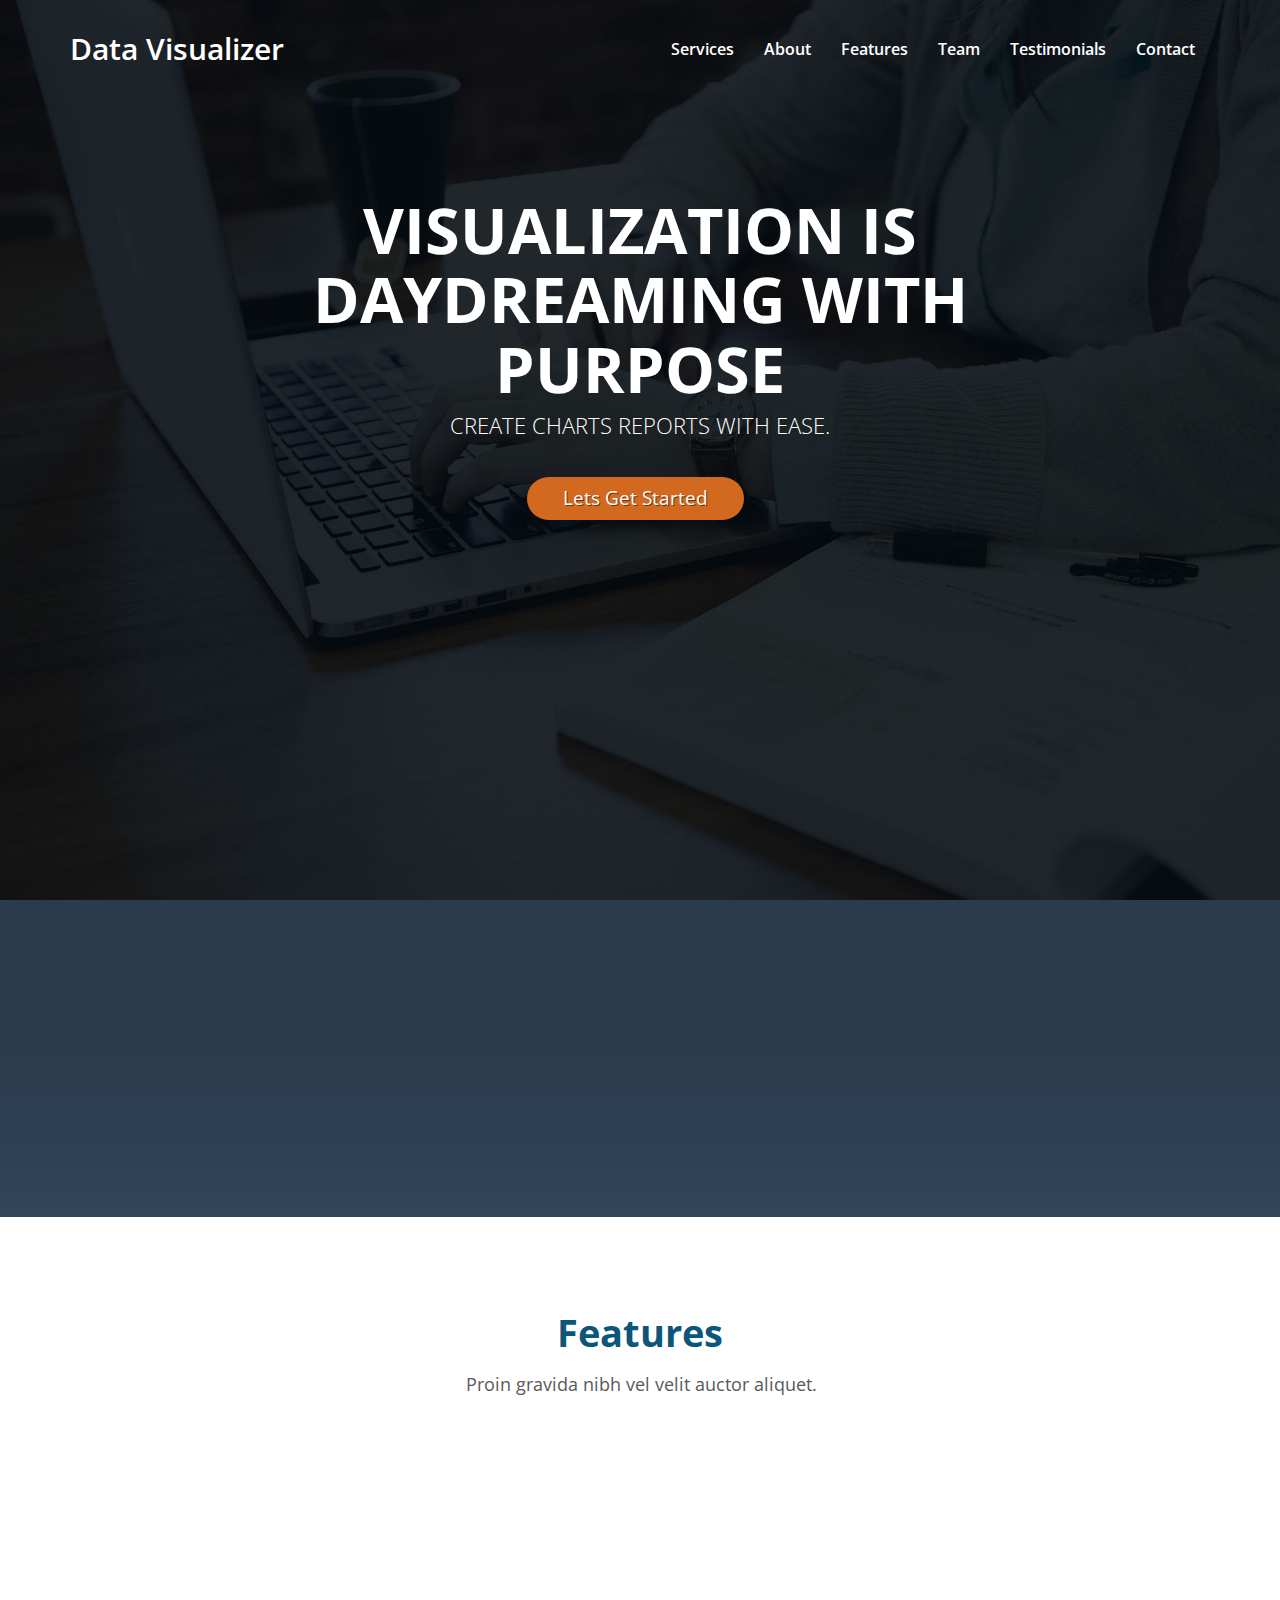
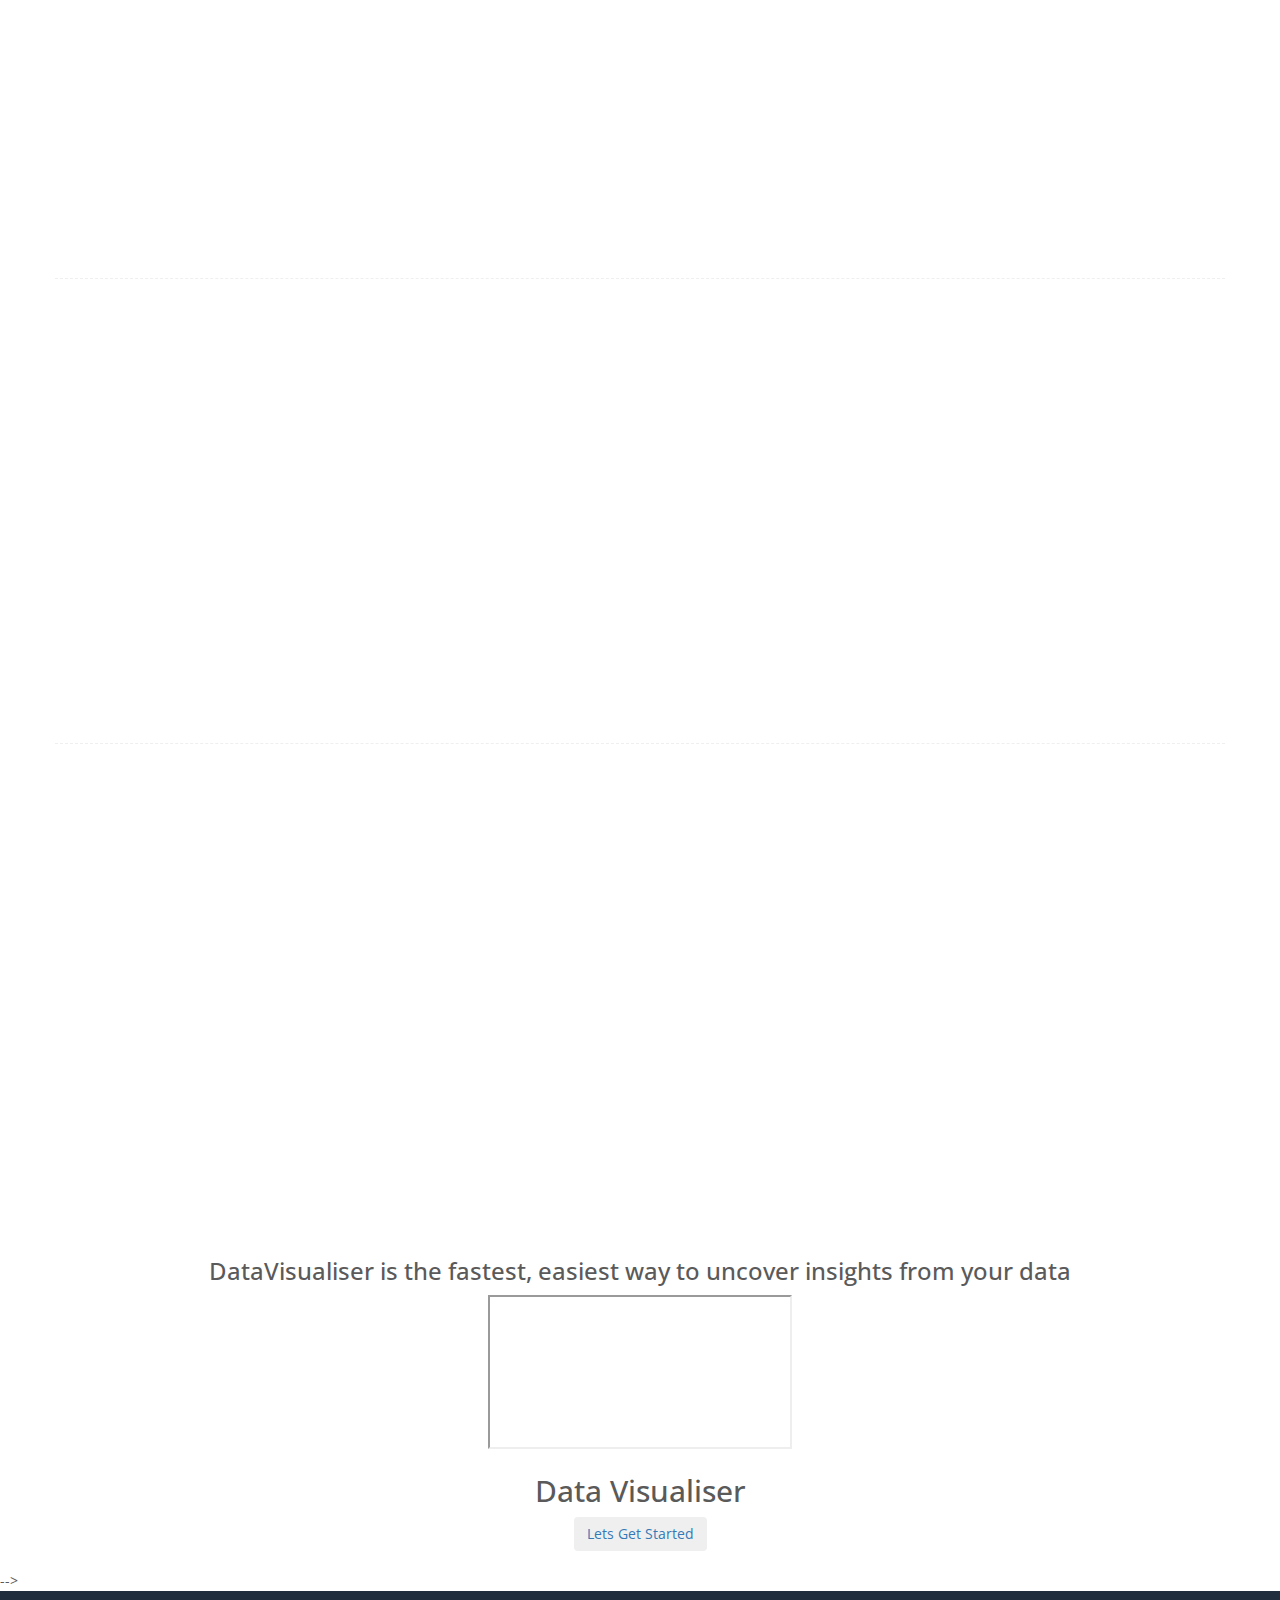
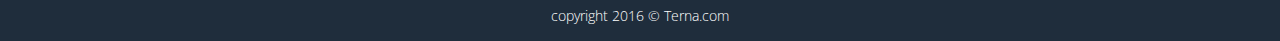
==== index.html @ fbfdd8ae "Initial commit" ====
<!DOCTYPE html>
<html lang="en">
  <head>
    <meta charset="utf-8">
    <meta http-equiv="X-UA-Compatible" content="IE=edge">
    <meta name="viewport" content="width=device-width, initial-scale=1">
    <meta name="description" content="">
    <meta name="author" content="">
    
    <title>Template 01 for Bootstrap</title>

    <!--Bootstrap core CSS-->
    <link href="css/bootstrap.min.css" rel="stylesheet">
    
    
    <!--Custom Fonts-->
    <link href='http://fonts.googleapis.com/css?family=Open+Sans:300italic,400italic,600italic,700italic,800italic,400,300,600,700,800' rel='stylesheet' type='text/css'>
    <link href='http://fonts.googleapis.com/css?family=Merriweather:400,300,300italic,400italic,700,700italic,900,900italic' rel='stylesheet' type='text/css'>
   

    <!-- HTML5 shim and Respond.js for IE8 support of HTML5 elements and media queries -->
    <!--[if lt IE 9]>
      <script src="https://oss.maxcdn.com/html5shiv/3.7.2/html5shiv.min.js"></script>
      <script src="https://oss.maxcdn.com/respond/1.4.2/respond.min.js"></script>
    <![endif]-->

    <!-- Custom styles for this template -->
    <link href="css/custom.css" rel="stylesheet">
    <link rel="stylesheet" href="css/contact-input-style.css">
    <link rel="stylesheet" href="css/hover-effect.css">
    <link rel="stylesheet" type="text/css" href="css/font-awesome.min.css" />
  </head>
<!-- NAVBAR
================================================== -->
  <body>
   


<nav class="navbar navbar-default top-bar affix" data-spy="affix" data-offset-top="250" >
    <div class="container" >
        <!- Brand and toggle get grouped for better mobile display ->
        <div class="navbar-header page-scroll">
            <button data-target="#bs-example-navbar-collapse-1" data-toggle="collapse" class="navbar-toggle" type="button">
                <span class="sr-only">Toggle navigation</span>
                <span class="icon-bar"></span>
                <span class="icon-bar"></span>
                <span class="icon-bar"></span>
            </button>
            <a href="#home" class="navbar-brand">Data Visualizer</a>
        </div>
        <!- Collect the nav links, forms, and other content for toggling ->
        <div id="bs-example-navbar-collapse-1" class="collapse navbar-collapse">
            <ul class="nav navbar-nav navbar-right">
                <li ><a href="#services">Services</a></li>
                <li><a href="#about">About</a></li>
                <li><a href="#features">Features</a></li>
                <li><a href="#team">Team</a></li>
                <li><a href="#testimonials">Testimonials</a></li>
                <li><a href="#contact">Contact</a></li>
                
            </ul>
        </div>
        <!- /.navbar-collapse ->
    </div>
    <!- /.container-fluid ->
</nav>

<section class="banner-sec" id="home">
<div class="container">
<div class="jumbotron">
<h1>Visualization is daydreaming with purpose</h1>
<h2>Create charts reports with ease.</h2>

<div class="input-group ">
       <a href="upload.html"> <button type="button" class="btn btn-search " >Lets Get Started</button></a>
                </div>
</div>
</div>
</section>

<!-- <section class="four-col-services" id="services">
  <div class="container">
    <div class="row">
      <h2 class="text-center">Our Services</h2>
      <h4 class="text-center">This is Photoshop's version  of Lorem Ipsum. Proin gravida nibh vel velit auctor aliquet. Aenean sollicitudin, lorem quis bibendum auctor, nisi elit consequat ipsum, nec sagittis sem nibh id elit. </h4>
      
      
      <div class="col-lg-4 col-md-4 col-sm-6 text-center service-block up-effect"><i class="fa fa-bar-chart" aria-hidden="true"></i><h3>Heading</h3><p>Donec sed odio dui. Etiam porta sem malesuada magna mollis euismod.</p></div>
      
      <div class="col-lg-4 col-md-4 col-sm-6 text-center service-block down-effect"><i class="fa fa-bookmark-o" aria-hidden="true"></i><h3>Heading</h3><p>Donec sed odio dui. Etiam porta sem malesuada magna mollis euismod.</p></div>
      
      <div class="col-lg-4 col-md-4 col-sm-6 text-center service-block up-effect"><i class="fa fa-bug" aria-hidden="true"></i><h3>Heading</h3><p>Donec sed odio dui. Etiam porta sem malesuada magna mollis euismod.</p></div><br>

      <div class="col-lg-4 col-md-4 col-sm-6 text-center service-block down-effect"><i class="fa fa-calendar-o" aria-hidden="true"></i><h3>Heading</h3><p>Donec sed odio dui. Etiam porta sem malesuada magna mollis euismod.</p></div>
      
      <div class="col-lg-4 col-md-4 col-sm-6 text-center service-block up-effect"><i class="fa fa-code" aria-hidden="true"></i><h3>Heading</h3><p>Donec sed odio dui. Etiam porta sem malesuada magna mollis euismod.</p></div>
      
      <div class="col-lg-4 col-md-4 col-sm-6 text-center service-block down-effect"><i class="fa fa-floppy-o" aria-hidden="true"></i><h3>Heading</h3><p>Donec sed odio dui. Etiam porta sem malesuada magna mollis euismod.</p></div>
      
      
      
    </div>
  </div>
</section> -->



<section class="about-sec" id="about">
<div class="container">
<div class="row">
<div class=" col-sm-12 main-text text-center"><h2>Motive</h2><p class="lead">
   <h3>Seconds of focused pleasurable visualisation is stronger than 2000 hours of working of worjing to obtain goal</h3>
 <!-- </div>
<div class="col-md-5 col-sm-12 points">
<div class="row">
<div class="col-sm-6 col-xs-6 point-content text-center"><img src="img/icon-about-01.png"><p>less text here used to show less text. it works.</p></div>
<div class="col-sm-6 col-xs-6 point-content text-center"><img src="img/icon-about-02.png"><p>less text here used to show less text. it works.</p></div>
<div class="col-sm-6  col-xs-6 point-content text-center"><img src="img/icon-about-03.png"><p>less text here used to show less text. it works.</p></div>
<div class="col-sm-6 col-xs-6 point-content text-center"><img src="img/icon-about-04.png"><p>less text here used to show less text. it works.</p></div>
</div>
</div> -->

</div>
</div>
</section>

<section class="feature-section" id="features">
<div class="container">
<h2 class="text-center">Features</h2>
<p class="text-center sub-text">Proin gravida nibh vel velit auctor aliquet.</p>
<div class="row">
<div class="col-md-6 img-sec left-effect"><img class="img-responsive" src="img/info-bg-01.jpg"></div>
<div class="col-md-6 right-effect"><div class="content-box"><h3>Basement Wireframe kit</h3><p>This is Photoshop's version  of Lorem Ipsum. Proin gravida nibh vel velit auctor aliquet. Aenean sollicitudin, lorem quis bibendum auctor, nisi elit consequat ipsum</p>
<a href="#">Know More<i class="fa fa-angle-right"></i></a></div></div>
</div>

<div class="row">
<div class="col-md-6 col-md-push-6 img-sec left-effect"><img class="img-responsive" src="img/info-bg-03.jpg"></div>
<div class="col-md-6 col-md-pull-6 right-effect"><div class="content-box"><h3>Basement Wireframe kit</h3><p>This is Photoshop's version  of Lorem Ipsum. Proin gravida nibh vel velit auctor aliquet. Aenean sollicitudin, lorem quis bibendum auctor, nisi elit consequat ipsum</p>
<a href="#">Know More<i class="fa fa-angle-right"></i></a></div></div>
</div>

<div class="row">
<div class="col-md-6 img-sec left-effect"><img class="img-responsive" src="img/info-bg-02.jpg"></div>
<div class="col-md-6 right-effect"><div class="content-box"><h3>Basement Wireframe kit</h3><p>This is Photoshop's version  of Lorem Ipsum. Proin gravida nibh vel velit auctor aliquet. Aenean sollicitudin, lorem quis bibendum auctor, nisi elit consequat ipsum</p>
<a href="#">Know More<i class="fa fa-angle-right"></i></a></div></div>
</div>
</div>
</section>
<!-- 
<section class="team-sec" id="team">
  <div class="container">
    <div class="row">
      <h2 class="text-center">Our Team<br><small>Aenean sollicitudin, lorem quis bibendum auctor, nisi elit consequat</small></h2>

      <div class="col-lg-3 col-md-6 col-sm-6 text-center member-block"> <img class="up-effect" src="img/team-member-01.jpg">
        <h3 class="up-effect">Harry Potter</h3>
        <div class="contact-con down-effect"><i class="fa fa-phone fa-2x"></i><i class="fa fa-envelope-o fa-2x"></i><i class="fa fa-heart-o fa-2x"></i></div>
      </div>
      <div class="col-lg-3 col-md-6 col-sm-6 text-center member-block"> <img class="up-effect" src="img/team-member-02.jpg">
        <h3 class="up-effect">Ron Weasly</h3>
        <div class="contact-con down-effect"><i class="fa fa-phone fa-2x"></i><i class="fa fa-envelope-o fa-2x"></i><i class="fa fa-heart-o fa-2x"></i></div>
              </div>
      <div class="col-lg-3 col-md-6 col-sm-6 text-center member-block"> <img class="up-effect" src="img/team-member-03.jpg">
        <h3 class="up-effect">Harmion Granger</h3>
                <div class="contact-con down-effect"><i class="fa fa-phone fa-2x"></i><i class="fa fa-envelope-o fa-2x"></i><i class="fa fa-heart-o fa-2x"></i></div>
                
      </div>
      <div class="col-lg-3 col-md-6 col-sm-6 text-center member-block"> <img class="up-effect" src="img/team-member-04.jpg">
        <h3 class="up-effect">Longbottom</h3>
                <div class="contact-con down-effect"><i class="fa fa-phone fa-2x"></i><i class="fa fa-envelope-o fa-2x"></i><i class="fa fa-heart-o fa-2x"></i></div>
      </div>
    </div>
  </div>
</section>

<section class="testimonial-sec" id="testimonials">
<div class="container">
<div class="row">
<div class="col-md-12 text-center"><h2>Client Testimonials</h2></div>
<div class="col-md-10 col-md-offset-1">
<div id="carousel-example-generic" class="carousel slide" data-ride="carousel">
  Indicators
  <ol class="carousel-indicators">
    <li data-target="#carousel-example-generic" data-slide-to="0" class="active"></li>
    <li data-target="#carousel-example-generic" data-slide-to="1"></li>
    <li data-target="#carousel-example-generic" data-slide-to="2"></li>
  </ol>

  <!-- Wrapper for slides -->
  <!-- <div class="carousel-inner" role="listbox">
    <div class="item active">
      
      <div class="profile-circle text-center"><img src="img/client-01.jpg"></div>
              <blockquote>
                <p><em>"Lorem ipsum dolor sit amet, consectetur adipisicing elit. Quidem, veritatis nulla eum laudantium totam tempore optio doloremque laboriosam quas, quos eaque molestias odio aut eius animi. Impedit temporibus nisi accusamus."</em></p>
                <footer>Someone famous in Source Title</footer>
              </blockquote>
    
    </div>
    <div class="item">
      <div class="profile-circle text-center"><img src="img/client-02.jpg"></div>
              <blockquote>
                <p><em>"Lorem ipsum dolor sit amet, consectetur adipisicing elit. Quidem, veritatis nulla eum laudantium totam tempore optio doloremque laboriosam quas, quos eaque molestias odio aut eius animi. Impedit temporibus nisi accusamus."</em></p>
                <footer>Someone famous in Source Title</footer>
              </blockquote>
      
    </div>
    <div class="item">
      <div class="profile-circle text-center"><img src="img/client-03.jpg"></div>
              <blockquote>
                <p><em>"Lorem ipsum dolor sit amet, consectetur adipisicing elit. Quidem, veritatis nulla eum laudantium totam tempore optio doloremque laboriosam quas, quos eaque molestias odio aut eius animi. Impedit temporibus nisi accusamus."</em></p>
                <footer>Someone famous in Source Title</footer>
              </blockquote>
      
    </div>
  </div> -->

<!-- </div>
</div>
</div>

</div>

</section> -->
<!-- 
<div class="f-small-block">
<div class="container">
<div class="row small-inner text-center">
<h3>Subscribe our newsletter</h3>
<p>Proin gravida nibh vel velit auctor aliquet. Aenean sollicitudin, lorem quis bibendum auctor, nisi elit consequat ipsumThis is Photoshop's versionof Lorem Ipsum. Proin gravida nibh vel velit auctor aliquet. Aenean sollicitudin, lorem quis bibendum auctor, nisi elit consequat ipsum</p>
<a href="#" class="btn btn-danger btn-capsul">Subscribe Now</a>
</div>
</div>
</div> -->

<div class="container-fluid ">
	
	
    <h3 class="ytube text-center" >DataVisualiser is the fastest, easiest way to uncover insights from your data
    </h3>
  
  </div>	
  
  <div class="embed-container text-center embed-responsive-16by9">
       <iframe class="embed-responsive-item" src="http://www.youtube.com/embed/jLHGnvnw-gI" > </iframe>
   </div>
  <!--- Connect -->
  <div class="container-fluid ">
    <div class="reminder text-center padding">
        <h2> Data Visualiser</h2>
    <a href="upload.html"> <button type="button" class="btn btn-search " >Lets Get Started</button></a>
             
    </div>
  </div>
  <br>
  
<!-- <section class="content contact-sec" id="contact">
				<div class="container">
                <div class="row">
                <div class="col-lg-12 text-center"><h2>Contact Us</h2></div>
				<div class="col-lg-4 col-md-4 col-sm-12">
                <span class="input input-hoshi">
					<input class="input_field input_field-hoshi" type="text" id="input-4" />
					<label class="input_label input_label-hoshi input_label-hoshi-color-1" for="input-4">
						<span class="input_label-content input_label-content-hoshi">Name</span>
					</label>
				</span>
                </div>
				<div class="col-lg-4 col-md-4 col-sm-12">
                <span class="input input-hoshi">
					<input class="input_field input_field-hoshi" type="text" id="input-4" />
					<label class="input_label input_label-hoshi input_label-hoshi-color-1" for="input-4">
						<span class="input_label-content input_label-content-hoshi">Phone</span>
					</label>
				</span>
                </div>
				<div class="col-lg-4 col-md-4 col-sm-12">
                <span class="input input-hoshi">
					<input class="input_field input_field-hoshi" type="text" id="input-4" />
					<label class="input_label input_label-hoshi input_label-hoshi-color-1" for="input-4">
						<span class="input_label-content input_label-content-hoshi">Email</span>
					</label>
				</span>
                </div>
                
                <div class="col-lg-12 col-md-12 col-sm-12 text-center">
                <span class="t-area input-hoshi">
                <textarea class="input_field input_field-hoshi" rows="1"></textarea>
						<label class="input_label input_label-hoshi input_label-hoshi-color-1" for="input-4">
						<span class="input_label-content input_label-content-hoshi">Email</span>
					</label>
				</span>
                <a href="#" class="btn btn-submit btn-capsul">Submit</a>
                </div>
                
                </div>
                </div>
				
			</section> --> -->
<footer>
<div class="container">
<div class="row">
<p class="text-center">copyright 2016 &copy; Terna.com</p>
</div>
</div>
</footer>
    


    <!-- Bootstrap core JavaScript
    ================================================== -->
    <!-- Placed at the end of the document so the pages load faster -->
    <script src="js/jquery.min.js"></script>
    <script src="js/bootstrap.min.js"></script>
    <!-- IE10 viewport hack for Surface/desktop Windows 8 bug -->
    <script src="js/ie10-viewport-bug-workaround.js"></script>
    <script src="js/oppear_1.1.2.min.js"></script>
    <script> 
	
	$(window).scroll(function () {
		var sticky = $('.navbar-brand'),
		    scroll = $(window).scrollTop();
			
			if (scroll >= 250) sticky.addClass('dark');
			else sticky.removeClass('dark');
			
	});
	
	$('.service-box').Oppear({
		delay : 500,
		});
	$('.main-text').Oppear({
		direction:'right',
	});
	$('.points').Oppear({
		direction:'left',
	});
	$('.up-effect').Oppear({
		direction:'up',
	});
	$('.down-effect').Oppear({
		direction:'down',
	});
	$('.left-effect').Oppear({
		direction:'right',
	});
	$('.right-effect').Oppear({
		direction:'left',
	});
	
	
		
    </script>
    <script>
	$('a[href^="#"]').on('click', function(event) {

    var target = $( $(this).attr('href') );

    if( target.length ) {
        event.preventDefault();
        $('html, body').animate({
            scrollTop: target.offset().top
        }, 1000);
    }

});

    </script>
  </body>
</html>
---- css/custom.css ----
@import url(https://fonts.googleapis.com/css?family=Open+Sans:400,300,600,700);
/* GLOBAL STYLES
-------------------------------------------------- */
/* Padding below the footer and lighter body text */

body,html{width:100%; height:100%}

body {
  color: #5a5a5a;
  font-family: 'Open Sans','Helvetica Neue',Arial,sans-serif;
}
a, a:hover, .btn{outline:none!important;}

.row.no-gutter{
	margin-right:0;
	margin-left:0;
	}
.row.no-gutter > [class^="col-"],
.row.no-gutter > [class*=" col-"] {
	
	padding-right:0px;
	padding-left:0px;
}

.no-padding{
	padding-left:0; padding-right:0;
}
section{padding:75px 0 100px;}
.btn-capsul{border-radius:25px; padding-left:25px; padding-right:25px;}
.btn-submit {background: #5cb85c none repeat scroll 0 0; color: #fff; font-size: 20px; margin-top: 20px; padding: 7px 40px;}
.btn-submit:hover {background:#3b8f3b; color:#fff}

 
/*-------------- Top Header --------------*/  
.navbar-default {
    background-color: transparent;
    border: medium none;
    border-radius: 0;
    margin-bottom: 0;
    padding: 24px 0;
    position:absolute;
	top:0;
    width: 100%;
}
.affix {
    animation: 1s ease 0s normal both 1 running slideInDown;
    background-color: rgba(255, 255, 255, 0.98);
    box-shadow: 0 0 8px 0 rgba(88, 88, 88, 0.19);
    padding: 0.75em 0;
    position: fixed;
    z-index: 1000;
}

.navbar-default .navbar-nav li a {color:#fff;font-size:16px; font-weight:600}
.navbar-default.affix .navbar-nav li a {color:#0B5679;}
.navbar-default .navbar-nav > .active > a, .navbar-default .navbar-nav > .active > a:focus, .navbar-default .navbar-nav > .active > a:hover, .navbar-default .navbar-nav li a:hover, .navbar-default .navbar-nav li a:focus{background:none; color:#FF0000;}

.navbar-default a.navbar-brand{color:#fff; font-size:30px; font-weight:600}
.navbar-default a.navbar-brand:hover{color:#FF0000;}
.navbar-default a.navbar-brand.dark{color:#0B5679;}
.color-bg-nav{background:#1f2d3c; margin-top:0; padding:5px 0}

/*-------------- Top Banner --------------*/  
.banner-sec{height:100%; background:url(../img/banner-bg.jpg) no-repeat; background-size:cover;}
.banner-sec .jumbotron{background:none;text-align:center; color:#fff; padding:100px;}
.banner-sec .jumbotron p{font-size:19px;}
.banner-sec h1{font-weight:700; text-transform:uppercase; margin-bottom:0}
.banner-sec h2{font-weight:300; text-transform:uppercase; margin-bottom:40px; margin-top:10px; font-size:22px; }
.banner-sec .input-group {margin-top: 20px; padding: 0 38%;}
.banner-sec .btn-search {background:chocolate;text-align: center; border-radius: 25px; color: #fff; font-size: 19px; height: 43px; padding: 0 35px; text-shadow: 1px 1px rgba(0, 0, 0, 0.5); }


.four-col-services{float:left; width:100%; background:#fff;}
.four-col-services h2{font-size:38px; font-weight:bold; margin:0 0 20px; color:#0f3648}
.four-col-services h4{ margin:0 0 40px; font-size:16px; line-height:25px; padding:0 20px; color:#919191}
.four-col-services h3{color: #0b5679; font-size: 19px; font-weight: 600; margin-top: 15px;text-transform: uppercase;}
.four-col-services p{font-size:16px; margin:15px 0; line-height:25px; }
.four-col-services i{ border: 1px solid #0b5679; border-radius: 50%; color: #0b5679; font-size: 26px; margin-right: 10px; width:66px; height:66px; text-align:center; line-height:66px;}
.four-col-services .service-block{margin-bottom:30px;}

.about-sec{background:url(../img/about-bg.jpg) #507194 repeat-x; float:left; width:100%; color:#fff; }
.about-sec h2{font-size:54px; font-weight:bold; margin:0}
.about-sec h5{font-size:17px; font-weight:bold; margin:0}
.about-sec .main-text p {color: #e1e1e1; font-size: 16px; font-weight: 400; line-height: 26px; margin: 15px 0;}
.about-sec .points {padding:0 40px; margin-top:40px;}
.about-sec .points p{font-size:15px; margin:20px 0 0px; line-height:20px; color: #e1e1e1;}
.about-sec .point-content {margin:10px 0 40px;}

.feature-section{float:left; width:100%; background:#fff;}
.feature-section h2{font-size:38px; font-weight:bold; color:#0b5679;}
.feature-section h3 {font-size: 33px; font-weight: 500; margin: 70px 0 20px;}
.feature-section p.sub-text{font-size:18px; margin-left:3px;}
.feature-section p{font-size:18px; margin:15px 0; line-height:30px; margin-left:3px;}
.feature-section i{margin-left:5px;}
.feature-section a{margin-top:20px; color:#0b5679; font-size:16px; margin-left:4px;}
.feature-section .content-box{padding:0px 20px; }
.feature-section .container > .row{padding:50px 0; border-bottom:1px dashed #efefef}
.feature-section .container > .row:last-child{padding:50px 0 0; border-bottom:none}
.feature-section .img-sec{padding:0 20px}

.team-sec{float:left; width:100%; background:#efefef; }
.team-sec h2{font-size:38px; font-weight:bold; color:#0f3648; margin-bottom:50px; padding-top:0}
.team-sec h2 small{font-size: 18px;    line-height: 0px;    margin-left: 3px;}
.team-sec h3 {font-size: 19px; margin-bottom:20px; text-transform:uppercase; color:#394F67; font-weight:600}
.team-sec p{font-size:16px; margin:15px 0; line-height:30px;}
.team-sec .contact-con i {border: 1px solid #394F67; border-radius: 50%; font-size: 21px; margin: 0 5px; color:#394F67; cursor:pointer;  -webkit-transition: all .50s;  -moz-transition: all .50s; transition: all .50s; width:47px; height:47px; text-align:center; line-height:47px}
.team-sec .contact-con i:hover{border: 1px solid #394F67; color:#fff; background:#394F67}
.team-sec img{height:290px;}
.team-sec .member-block{padding-bottom:30px;}


.testimonial-sec{background:url(../img/about-bg.jpg) repeat-x; float:left; width:100%; color:#fff;}
.testimonial-sec h2{font-size:54px; font-weight:bold; margin:0 0 60px;}
.testimonial-sec .carousel {padding-bottom: 60px;}
.testimonial-sec .carousel .carousel-inner .item {opacity: 0; transition-property: opacity;}
.testimonial-sec .carousel .carousel-inner .active {opacity: 1; transition-property: opacity;}
.testimonial-sec .carousel .carousel-indicators {bottom: 10px;}
.testimonial-sec .carousel .carousel-indicators > li {border:1px solid #fff!important; border: medium none;}
.testimonial-sec .carousel .carousel-indicators .active{background-color: #fff;}
.testimonial-sec .carousel p {font-size: 19px; font-weight: 400; color: #e1e1e1;}
.testimonial-sec blockquote {border: medium none; text-align: center; margin-top:20px;}
.testimonial-sec .profile-circle img {border-radius: 50%; height: 150px; margin: 0 auto; width: 150px;}
.testimonial-sec blockquote footer{color:#fff; background:none;}


.f-small-block{width:100%; float:left; background:#1F2D3C; padding:30px 0}
.f-small-block .small-inner{padding:0 50px;}
.f-small-block h3{color:#fff; font-weight:600; text-transform:uppercase; font-size:24px; margin-bottom:15px; margin-top:0;}
.f-small-block p{color:#e1e1e1; font-size:15px; font-weight:300; margin-bottom:15px;}


.contact-sec{float:left; width:100%; }
.contact-sec h2{font-size:55px; font-weight:bold; margin:0 0 60px; color:#0f3648}


footer{float:left; width:100%; background:#1F2D3C; color:#fff; height:50px; line-height:50px;}
footer p{font-size:14px; font-weight:300; margin-bottom:0;}
/* RESPONSIVE CSS
-------------------------------------------------- */

@media (min-width: 768px) {
  /* Navbar positioning foo */
  .navbar-wrapper {
    margin-top: 20px;
  }
  .navbar-wrapper .container {
    padding-right: 15px;
    padding-left: 15px;
  }
  .navbar-wrapper .navbar {
    padding-right: 0;
    padding-left: 0;
  }

  /* The navbar becomes detached from the top, so we round the corners */
  .navbar-wrapper .navbar {
    border-radius: 4px;
  }

  /* Bump up size of carousel content */
  .carousel-caption p {
    margin-bottom: 20px;
    font-size: 21px;
    line-height: 1.4;
  }

  .featurette-heading {
    font-size: 50px;
  }
}

@media (min-width: 992px) {
  .featurette-heading {
    margin-top: 120px;
  }
}

@media (max-width: 768px){

h2 {}	
.banner-sec {height: 50vh;}
.banner-sec h1 {font-size: 30px;}
.banner-sec h2 {line-height: 36px; font-size:19px;}
.about-sec h2 { margin-bottom: 20px; text-align: center; font-size:38px}
.testimonial-sec h2, .contact-sec h2{font-size:38px; margin:0 0 30px}
}
@media (max-width: 460px){
	.banner-sec .jumbotron{padding:30px 0;}
	.banner-sec {height: 50vh;}
	.banner-sec .input-group{display:none;}
	p, .feature-section h3{text-align:center;}
	.feature-section a{float:left; width:100%; text-align:center; margin-top:0;}
	.f-small-block .small-inner{padding:0 20px}
	
}
---- css/contact-input-style.css ----
*, *:after, *:before { -webkit-box-sizing: border-box; box-sizing: border-box; }
.clearfix:before, .clearfix:after { content: ''; display: table; }
.clearfix:after { clear: both; }

.content {
	font-size: 150%;
	
}

.content p {
	margin: 1em 0;
	padding: 5em 0 0 0;
	font-size: 0.65em;
}

.input {
	position: relative;
	z-index: 1;
	display: inline-block;
	margin: 1em;
	width: 100%;
	width: calc(100% - 2em);
	vertical-align: top;
}
.t-area {
	position: relative;
	z-index: 1;
	display: inline-block;
	width: 96%;
	width: calc(100% - 2em);
	vertical-align: top;
	margin:0 1em;
}

.t-area textarea {
    padding: 18px 3px 0;
}

.input_field {
	position: relative;
	display: block;
	float: right;
	padding: 0.8em;
	width: 60%;
	border: none;
	border-radius: 0;
	background: #f0f0f0;
	color: #aaa;
	font-weight: bold;
	font-family: "Helvetica Neue", Helvetica, Arial, sans-serif;
	-webkit-appearance: none; /* for box shadows to show on iOS */
}

.input_field:focus {
	outline: none;
}

.input_label {
	display: inline-block;
	float: right;
	padding: 0 1em;
	width: 40%;
	color: #6a7989;
	font-weight: bold;
	font-size: 70.25%;
	-webkit-font-smoothing: antialiased;
    -moz-osx-font-smoothing: grayscale;
	-webkit-touch-callout: none;
	-webkit-user-select: none;
	-khtml-user-select: none;
	-moz-user-select: none;
	-ms-user-select: none;
	user-select: none;
}

.input_label-content {
    display: block;
    font-size: 14px;
    font-weight: 400;
    padding: 17px 0;
    position: relative;
    width: 100%;
}

.graphic {
	position: absolute;
	top: 0;
	left: 0;
	fill: none;
}

.icon {
	color: #ddd;
	font-size: 150%;
}

/* Individual styles */

/* Haruki */

.input-haruki {
	margin: 4em 1em 1em;
}

.input_field-haruki {
	padding: 0.4em 0.25em;
	width: 100%;
	background: transparent;
	color: #AFB5BB;
	font-size: 1.55em;
}

.input_label-haruki {
	position: absolute;
	width: 100%;
	text-align: left;
	pointer-events: none;
}

.input_label-content-haruki {
	-webkit-transition: -webkit-transform 0.3s;
	transition: transform 0.3s;
}

.input_label-haruki::before,
.input_label-haruki::after {
	content: '';
	position: absolute;
	left: 0;
	z-index: -1;
	width: 100%;
	height: 4px;
	background: #6a7989;
	-webkit-transition: -webkit-transform 0.3s;
	transition: transform 0.3s;
}

.input_label-haruki::before {
	top: 0;
}

.input_label-haruki::after {
	bottom: 0;
}

.input_field-haruki:focus + .input_label-haruki .input_label-content-haruki,
.input-filled .input_label-content-haruki {
	-webkit-transform: translate3d(0, -90%, 0);
	transform: translate3d(0, -90%, 0);
}

.input_field-haruki:focus + .input_label-haruki::before,
.input-filled .input_label-haruki::before {
	-webkit-transform: translate3d(0, -0.5em, 0);
	transform: translate3d(0, -0.5em, 0);
}

.input_field-haruki:focus + .input_label-haruki::after,
.input-filled .input_label-haruki::after {
	-webkit-transform: translate3d(0, 0.5em, 0);
	transform: translate3d(0, 0.5em, 0);
}

/* Hoshi */
.input-hoshi {
	overflow: hidden;
}

.input_field-hoshi {
	margin-top: 1em;
	padding: 0.85em 0.15em;
	width: 100%;
	background: transparent;
	color: #595F6E;
}

.input_label-hoshi {
	position: absolute;
	bottom: 0;
	left: 0;
	padding: 0 0.25em;
	width: 100%;
	height: calc(100% - 1em);
	text-align: left;
	pointer-events: none;
}

.input_label-content-hoshi {
	position: absolute;
}

.input_label-hoshi::before,
.input_label-hoshi::after {
	content: '';
	position: absolute;
	top: 0;
	left: 0;
	width: 100%;
	height: calc(100% - 10px);
	border-bottom: 1px solid #B9C1CA;
}

.input_label-hoshi::after {
	margin-top: 2px;
	border-bottom: 4px solid red;
	-webkit-transform: translate3d(-100%, 0, 0);
	transform: translate3d(-100%, 0, 0);
	-webkit-transition: -webkit-transform 0.3s;
	transition: transform 0.3s;
}

.input_label-hoshi-color-1::after {
	border-color: hsl(200, 100%, 50%);
}

.input_label-hoshi-color-2::after {
	border-color: hsl(160, 100%, 50%);
}

.input_label-hoshi-color-3::after {
	border-color: hsl(20, 100%, 50%);
}

.input_field-hoshi:focus + .input_label-hoshi::after,
.input-filled .input_label-hoshi::after {
	-webkit-transform: translate3d(0, 0, 0);
	transform: translate3d(0, 0, 0);
}

.input_field-hoshi:focus + .input_label-hoshi .input_label-content-hoshi,
.input-filled .input_label-content-hoshi {
	-webkit-animation: anim-1 0.3s forwards;
	animation: anim-1 0.3s forwards;
}

@-webkit-keyframes anim-1 {
	50% {
		opacity: 0;
		-webkit-transform: translate3d(1em, 0, 0);
		transform: translate3d(1em, 0, 0);
	}
	51% {
		opacity: 0;
		-webkit-transform: translate3d(-1em, -40%, 0);
		transform: translate3d(-1em, -40%, 0);
	}
	100% {
		opacity: 1;
		-webkit-transform: translate3d(0, -40%, 0);
		transform: translate3d(0, -40%, 0);
	}
}

@keyframes anim-1 {
	50% {
		opacity: 0;
		-webkit-transform: translate3d(1em, 0, 0);
		transform: translate3d(1em, 0, 0);
	}
	51% {
		opacity: 0;
		-webkit-transform: translate3d(-1em, -40%, 0);
		transform: translate3d(-1em, -40%, 0);
	}
	100% {
		opacity: 1;
		-webkit-transform: translate3d(0, -40%, 0);
		transform: translate3d(0, -40%, 0);
	}
}

/* Kuro */
.input-kuro {
	max-width: 320px;
	margin-bottom: 3em;
}

.input_field-kuro {
	width: 100%;
	background: transparent;
	color: #9196A1;
	opacity: 0;
	text-align: center;
	-webkit-transition: opacity 0.3s;
	transition: opacity 0.3s;
}

.input_label-kuro {
	position: absolute;
	left: 0;
	width: 100%;
	color: #df6589;
	pointer-events: none;
}

.input_label-kuro::before,
.input_label-kuro::after {
	content: '';
	position: absolute;
	top: 0;
	left: 0;
	width: 50%;
	height: 100%;
	border: 4px solid #747981;
	-webkit-transition: -webkit-transform 0.3s;
	transition: transform 0.3s;
}

.input_label-kuro::before {
	border-right: none;
}

.input_label-kuro::after {
	left: 50%;
	border-left: none;
}

.input_field-kuro:focus,
.input-filled .input_field-kuro {
	opacity: 1;
	-webkit-transition-delay: 0.3s;
	transition-delay: 0.3s;
}

.input_field-kuro:focus + .input_label-kuro::before,
.input-filled .input_label-kuro::before {
	-webkit-transform: translate3d(-10%, 0, 0);
	transform: translate3d(-10%, 0, 0);
}

.input_field-kuro:focus + .input_label-kuro::after,
.input-filled .input_label-kuro::after {
	-webkit-transform: translate3d(10%, 0, 0);
	transform: translate3d(10%, 0, 0);
}

.input_field-kuro:focus + .input_label-kuro .input_label-content-kuro,
.input-filled .input_label-content-kuro {
	-webkit-animation: anim-2 0.3s forwards;
	animation: anim-2 0.3s forwards;
}

@-webkit-keyframes anim-2 {
	50% {
		opacity: 0;
		-webkit-transform: scale3d(0.3, 0.3, 1);
		transform: scale3d(0.3, 0.3, 1);
	}
	51% {
		opacity: 0;
		-webkit-transform: translate3d(0, 3.7em, 0) scale3d(0.3, 0.3, 1);
		transform: translate3d(0, 3.7em, 0) scale3d(0.3, 0.3, 1);
	}
	100% {
		opacity: 1;
		-webkit-transform: translate3d(0, 3.7em, 0);
		transform: translate3d(0, 3.7em, 0);
	}
}

@keyframes anim-2 {
	50% {
		opacity: 0;
		-webkit-transform: scale3d(0.3, 0.3, 1);
		transform: scale3d(0.3, 0.3, 1);
	}
	51% {
		opacity: 0;
		-webkit-transform: translate3d(0, 3.7em, 0) scale3d(0.3, 0.3, 1);
		transform: translate3d(0, 3.7em, 0) scale3d(0.3, 0.3, 1);
	}
	100% {
		opacity: 1;
		-webkit-transform: translate3d(0, 3.7em, 0);
		transform: translate3d(0, 3.7em, 0);
	}
}

/* Jiro */
.input-jiro {
	margin-top: 2em;
}

.input_field-jiro {
	padding: 0.85em 0.5em;
	width: 100%;
	background: transparent;
	color: #DDE2E2;
	opacity: 0;
	-webkit-transition: opacity 0.3s;
	transition: opacity 0.3s;
}

.input_label-jiro {
	position: absolute;
	left: 0;
	padding: 0 0.85em;
	width: 100%;
	height: 100%;
	text-align: left;
	pointer-events: none;
}

.input_label-content-jiro {
	-webkit-transition: -webkit-transform 0.3s 0.3s;
	transition: transform 0.3s 0.3s;
}

.input_label-jiro::before,
.input_label-jiro::after {
	content: '';
	position: absolute;
	top: 0;
	left: 0;
	width: 100%;
	height: 100%;
	-webkit-transition: -webkit-transform 0.3s;
	transition: transform 0.3s;
}

.input_label-jiro::before {
	border-top: 2px solid #6a7989;
	-webkit-transform: translate3d(0, 100%, 0) translate3d(0, -2px, 0);
	transform: translate3d(0, 100%, 0) translate3d(0, -2px, 0);
	-webkit-transition-delay: 0.3s;
	transition-delay: 0.3s;
}

.input_label-jiro::after {
	z-index: -1;
	background: #6a7989;
	-webkit-transform: scale3d(1, 0, 1);
	transform: scale3d(1, 0, 1);
	-webkit-transform-origin: 50% 0%;
	transform-origin: 50% 0%;
}

.input_field-jiro:focus,
.input-filled .input_field-jiro {
	opacity: 1;
	-webkit-transition-delay: 0.3s;
	transition-delay: 0.3s;
}

.input_field-jiro:focus + .input_label-jiro .input_label-content-jiro,
.input-filled .input_label-content-jiro {
	-webkit-transform: translate3d(0, -80%, 0);
	transform: translate3d(0, -80%, 0);
	-webkit-transition-timing-function: cubic-bezier(0.2, 1, 0.3, 1);
	transition-timing-function: cubic-bezier(0.2, 1, 0.3, 1);
}

.input_field-jiro:focus + .input_label-jiro::before,
.input-filled .input_label-jiro::before {
	-webkit-transition-delay: 0s;
	transition-delay: 0s;
}

.input_field-jiro:focus + .input_label-jiro::before,
.input-filled .input_label-jiro::before {
	-webkit-transform: translate3d(0, 0, 0);
	transform: translate3d(0, 0, 0);
}

.input_field-jiro:focus + .input_label-jiro::after,
.input-filled .input_label-jiro::after {
	-webkit-transform: scale3d(1, 1, 1);
	transform: scale3d(1, 1, 1);
	-webkit-transition-delay: 0.3s;
	transition-delay: 0.3s;
	-webkit-transition-timing-function: cubic-bezier(0.2, 1, 0.3, 1);
	transition-timing-function: cubic-bezier(0.2, 1, 0.3, 1);
}

/* Minoru */
.input_field-minoru {
	width: 100%;
	background: #fff;
	box-shadow: 0px 0px 0px 2px transparent;
	color: #eca29b;
	-webkit-transition: box-shadow 0.3s;
	transition: box-shadow 0.3s;
}

.input_label-minoru {
	padding: 0;
	width: 100%;
	text-align: left;
}

.input_label-minoru::after {
	content: '';
  	position: absolute;
  	top: 0;
  	z-index: -1;
  	width: 100%;
  	height: 4em;
	box-shadow: 0px 0px 0px 0px;
	color: rgba(199,152,157, 0.6);
}

.input_field-minoru:focus {
	box-shadow: 0px 0px 0px 2px #eca29b;
}

.input_field-minoru:focus + .input_label-minoru {
	pointer-events: none;
}

.input_field-minoru:focus + .input_label-minoru::after {
	-webkit-animation: anim-shadow 0.3s forwards;
	animation: anim-shadow 0.3s forwards;
}

@-webkit-keyframes anim-shadow {
	to {
		box-shadow: 0px 0px 100px 50px;
    	opacity: 0;
	}
}

@keyframes anim-shadow {
	to {
		box-shadow: 0px 0px 100px 50px;
    	opacity: 0;
	}
}

.input_label-content-minoru {
	padding: 0.75em 0.15em;
}

/* Yoko */
.input_field-yoko {
	z-index: 10;
	width: 100%;
	background: transparent;
	color: #f5f5f5;
	opacity: 0;
	-webkit-transition: opacity 0.3s;
	transition: opacity 0.3s;
}

.input_label-yoko {
	position: relative;
	width: 100%;
	color: #b04b40;
	text-align: left;
}

.input_label-yoko::before {
	content: '';
	position: absolute;
	bottom: 100%;
	left: 0;
	width: 100%;
	height: 4em;
	background: #c5564a;
	-webkit-transform: perspective(1000px) rotate3d(1, 0, 0, 90deg);
	transform: perspective(1000px) rotate3d(1, 0, 0, 90deg);
	-webkit-transform-origin: 50% 100%;
	transform-origin: 50% 100%;
	-webkit-transition: -webkit-transform 0.3s;
	transition: transform 0.3s;
}

.input_label-yoko::after {
	content: '';
	position: absolute;
	top: 0;
	left: 0;
	width: 100%;
	height: 0.25em;
	background: #ad473c;
	-webkit-transform-origin: 50% 0%;
	transform-origin: 50% 0%;
	-webkit-transition: -webkit-transform 0.3s;
	transition: transform 0.3s;
}

.input_label-content-yoko {
	padding: 0.75em 0;
}

.input_field-yoko:focus,
.input-filled .input_field-yoko {
	opacity: 1;
	-webkit-transition-delay: 0.3s;
	transition-delay: 0.3s;
}

.input_field-yoko:focus + .input_label-yoko::before,
.input-filled .input_label-yoko::before {
	-webkit-transform: perspective(1000px) rotate3d(1, 0, 0, 0deg);
	transform: perspective(1000px) rotate3d(1, 0, 0, 0deg);
}

.input_field-yoko:focus + .input_label-yoko,
.input-filled .input_label-yoko {
	pointer-events: none;
}

.input_field-yoko:focus + .input_label-yoko::after,
.input-filled .input_label-yoko::after {
	-webkit-transform: perspective(1000px) rotate3d(1, 0, 0, -90deg);
	transform: perspective(1000px) rotate3d(1, 0, 0, -90deg);
}

/* Kyo */
.input-kyo {
	z-index: auto;
}

.input_field-kyo {
	padding: 0.85em 1.5em;
	width: 100%;
	border-radius: 2em;
	background: #fff;
	color: #535d92;
}

.input_label-kyo {
	z-index: 0;
	padding: 0 0 0 2em;
	width: 100%;
	text-align: left;
}

.input_label-kyo::after {
	content: '';
	position: fixed;
	top: 0;
	left: 0;
	z-index: 1000;
	width: 100%;
	height: 100%;
	background: rgba(11, 43, 205, 0.6);
	opacity: 0;
	-webkit-transition: opacity 0.3s;
	transition: opacity 0.3s;
	pointer-events: none;
}

.input_label-content-kyo {
	padding: 0.5em 0;
}

.input_field-kyo:focus,
.input_field-kyo:focus +  .input_label-kyo .input_label-content-kyo {
	z-index: 10000;
}

.input_field-kyo:focus + .input_label-kyo {
	color: #fff;
}

.input_field-kyo:focus + .input_label-kyo::after {
	opacity: 1;
}

/* Akira */
.input-akira {
	margin-top: 2em;
}

.input_field-akira {
	position: absolute;
	top: 0;
	left: 0;
	z-index: 10;
	display: block;
	padding: 0 1em;
	width: 100%;
	height: 100%;
	background: transparent;
	text-align: center;
}

.input_label-akira {
	padding: 0;
	width: 100%;
	background: #696a6e;
	color: #cc6055;
	cursor: text;
}

.input_label-akira::before {
	content: '';
	position: absolute;
	top: 0;
	left: 0;
	width: 100%;
	height: 100%;
	background: #2f3238;
	-webkit-transform: scale3d(0.97, 0.85, 1);
	transform: scale3d(0.97, 0.85, 1);
	-webkit-transition: -webkit-transform 0.3s;
	transition: transform 0.3s;
}

.input_label-content-akira {
	-webkit-transition: -webkit-transform 0.3s;
	transition: transform 0.3s;
}

.input_field-akira:focus + .input_label-akira::before,
.input-filled .input_label-akira::before {
	-webkit-transform: scale3d(0.99, 0.95, 1);
	transform: scale3d(0.99, 0.95, 1);
}

.input_field-akira:focus + .input_label-akira,
.input-filled .input_label-akira {
	cursor: default;
	pointer-events: none;
}

.input_field-akira:focus + .input_label-akira .input_label-content-akira,
.input-filled .input_label-content-akira {
	-webkit-transform: translate3d(0, -3.5em, 0);
	transform: translate3d(0, -3.5em, 0);
}

/* Ichiro */
.input-ichiro {
	margin-top: 2em;
}

.input_field-ichiro {
	position: absolute;
	top: 4px;
	left: 4px;
	z-index: 100;
	display: block;
	padding: 0 0.55em;
	width: calc(100% - 8px);
	height: calc(100% - 8px);
	background: #f0f0f0;
	color: #7F8994;
	opacity: 0;
	-webkit-transform: scale3d(1, 0, 1);
	transform: scale3d(1, 0, 1);
	-webkit-transform-origin: 50% 100%;
	transform-origin: 50% 100%;
	-webkit-transition: opacity 0.3s, -webkit-transform 0.3s;
	transition: opacity 0.3s, transform 0.3s;
}

.input_label-ichiro {
	width: 100%;
	text-align: left;
	cursor: text;
}

.input_label-ichiro::before {
	content: '';
	position: absolute;
	top: 0;
	left: 0;
	width: 100%;
	height: 100%;
	background: #fff;
	-webkit-transform-origin: 50% 100%;
	transform-origin: 50% 100%;
	-webkit-transition: -webkit-transform 0.3s;
	transition: transform 0.3s;
}

.input_label-content-ichiro {
	-webkit-transform-origin: 0% 50%;
	transform-origin: 0% 50%;
	-webkit-transition: -webkit-transform 0.3s;
	transition: transform 0.3s;
}

.input_field-ichiro:focus,
.input-filled .input_field-ichiro {
	opacity: 1;
	-webkit-transform: scale3d(1, 1, 1);
	transform: scale3d(1, 1, 1);
}

.input_field-ichiro:focus + .input_label-ichiro,
.input-filled .input_label-ichiro {
	cursor: default;
	pointer-events: none;
}

.input_field-ichiro:focus + .input_label-ichiro::before,
.input-filled .input_label-ichiro::before {
	-webkit-transform: scale3d(1, 1.5, 1);
	transform: scale3d(1, 1.5, 1);
}

.input_field-ichiro:focus + .input_label-ichiro .input_label-content-ichiro,
.input-filled .input_label-content-ichiro {
	-webkit-transform: translate3d(0, -3.15em, 0) scale3d(0.8, 0.8, 1);
	transform: translate3d(0, -3.15em, 0) scale3d(0.8, 0.8, 1) translateZ(1px);
}

/* Juro */
.input-juro {
	overflow: hidden;
}

.input_field-juro {
	position: absolute;
	z-index: 100;
	padding: 2.15em 0.75em 0;
	width: 100%;
	background: transparent;
	color: #1784cd;
	font-size: 0.85em;
}

.input_label-juro {
	padding: 0;
	width: 100%;
	height: 100%;
	background: #fff;
	text-align: left;
}

.input_label-content-juro {
	padding: 2em 1em;
	-webkit-transform-origin: 0% 50%;
	transform-origin: 0% 50%;
	-webkit-transition: -webkit-transform 0.3s, color 0.3s;
	transition: transform 0.3s, color 0.3s;

	text-rendering: geometricPrecision;
}

.input_label-juro::before {
	content: '';
	position: absolute;
	top: 0;
	left: 0;
	width: 100%;
	height: 100%;
	border: 0px solid transparent;
	-webkit-transition: border-width 0.3s, border-color 0.3s;
	transition: border-width 0.3s, border-color 0.3s;
}

.input_field-juro:focus + .input_label-juro::before,
.input-filled .input_label-juro::before {
	border-width: 8px;
	border-color: #1784cd;
	border-top-width: 2em;
}

.input_field-juro:focus + .input_label-juro .input_label-content-juro,
.input-filled .input_label-juro .input_label-content-juro {
	color: #fff;
	-webkit-transform: translate3d(0, -1.5em, 0) scale3d(0.75, 0.75, 1);
	transform: translate3d(0, -1.5em, 0) scale3d(0.75, 0.75, 1) translateZ(1px);
}

/* Hideo */
.input-hideo {
	overflow: hidden;
	background: #fff;
}

.input_field-hideo {
	padding: 0.85em 0.85em 0.85em 3em;
	width: 100%;
	background: transparent;
	-webkit-transform: translate3d(1em, 0, 0);
	transform: translate3d(1em, 0, 0);
	-webkit-transition: -webkit-transform 0.3s;
	transition: transform 0.3s;
}

.input_label-hideo {
	position: absolute;
	padding: 1.25em 0 0;
	width: 4em;
	height: 100%;
}

.input_label-hideo::before {
	content: '';
	position: absolute;
	top: 0;
	left: 0;
	z-index: -1;
	width: 4em;
	height: 100%;
	background: #899dda;
	-webkit-transform-origin: 0% 50%;
	transform-origin: 0% 50%;
	-webkit-transition: -webkit-transform 0.3s;
	transition: transform 0.3s;
}

.icon-hideo {
	color: #fff;
	-webkit-transform: scale3d(1, 1, 1); /* Needed for Chrome bug */
	transform: scale3d(1, 1, 1);
	-webkit-transform-origin: 0% 50%;
	transform-origin: 0% 50%;
	-webkit-transition: -webkit-transform 0.3s;
	transition: transform 0.3s;
}

.input_label-content-hideo {
	position: absolute;
	top: 100%;
}

.input_field-hideo:focus {
	-webkit-transform: translate3d(0, 0, 0);
	transform: translate3d(0, 0, 0);
}

.input_field-hideo:focus + .input_label-hideo::before {
	-webkit-transform: scale3d(0.8, 1, 1);
	transform: scale3d(0.8, 1, 1);
}

.input_field-hideo:focus + .input_label-hideo .icon-hideo {
	-webkit-transform: scale3d(0.6, 0.6, 1);
	transform: scale3d(0.6, 0.6, 1);
}

/* Madoka */
.input-madoka {
	margin: 1.1em;
}

.input_field-madoka {
	width: 100%;
	background: transparent;
	color: #7A7593;
}

.input_label-madoka {
	position: absolute;
	width: 100%;
	height: 100%;
	color: #7A7593;
	text-align: left;
	cursor: text;
}

.input_label-content-madoka {
	-webkit-transform-origin: 0% 50%;
	transform-origin: 0% 50%;
	-webkit-transition: -webkit-transform 0.3s;
	transition: transform 0.3s;
}

.graphic-madoka {
	-webkit-transform: scale3d(1, -1, 1);
	transform: scale3d(1, -1, 1);
	-webkit-transition: stroke-dashoffset 0.3s;
	transition: stroke-dashoffset 0.3s;
	pointer-events: none;

	stroke: #7A7593;
	stroke-width: 4px;
	stroke-dasharray: 962;
	stroke-dashoffset: 558;
}

.input_field-madoka:focus + .input_label-madoka,
.input-filled .input_label-madoka {
	cursor: default;
	pointer-events: none;
}

.input_field-madoka:focus + .input_label-madoka .graphic-madoka,
.input-filled .graphic-madoka {
	stroke-dashoffset: 0;
}

.input_field-madoka:focus + .input_label-madoka .input_label-content-madoka,
.input-filled .input_label-content-madoka {
	-webkit-transform: scale3d(0.81, 0.81, 1) translate3d(0, 4em, 0);
	transform: scale3d(0.81, 0.81, 1) translate3d(0, 4em, 0);
}

/* Kaede */
.input-kaede {
	display: block;
	overflow: hidden;
	margin: 1em auto 2em;
	background: #EFEEEE;
}

.input_field-kaede {
	position: absolute;
	top: 0;
	right: 100%;
	width: 60%;
	height: 100%;
	background: #fff;
	color: #9DABBA;
	-webkit-transition: -webkit-transform 0.5s;
	transition: transform 0.5s;
	-webkit-transition-timing-function: cubic-bezier(0.2, 1, 0.3, 1);
	transition-timing-function: cubic-bezier(0.2, 1, 0.3, 1);
}

.input_label-kaede {
	z-index: 10;
	display: block;
	width: 100%;
	height: 100%;
	text-align: left;
	cursor: text;
	-webkit-transform-origin: 0% 50%;
	transform-origin: 0% 50%;
	-webkit-transition: -webkit-transform 0.5s;
	transition: transform 0.5s;
	-webkit-transition-timing-function: cubic-bezier(0.2, 1, 0.3, 1);
	transition-timing-function: cubic-bezier(0.2, 1, 0.3, 1);
}

.input_label-content-kaede {
	padding: 1.5em 0;
}

.input_field-kaede:focus,
.input-filled .input_field-kaede {
	-webkit-transform: translate3d(100%, 0, 0);
	transform: translate3d(100%, 0, 0);
	-webkit-transition-delay: 0.06s;
	transition-delay: 0.06s;
}

.input_field-kaede:focus + .input_label-kaede,
.input-filled .input_label-kaede  {
	-webkit-transform: translate3d(60%, 0, 0);
	transform: translate3d(60%, 0, 0);
	pointer-events: none;
}

@media screen and (max-width: 34em) {
	.input_field-kaede:focus + .input_label-kaede,
	.input-filled .input_label-kaede  {
		-webkit-transform: translate3d(65%, 0, 0) scale3d(0.65, 0.65, 1);
		transform: translate3d(65%, 0, 0) scale3d(0.65, 0.65, 1);
		pointer-events: none;
	}
}

/* Isao */
.input_field-isao {
	z-index: 10;
	padding: 0.75em 0.1em 0.25em;
	width: 100%;
	background: transparent;
	color: #afb3b8;
}

.input_label-isao {
	position: relative;
	overflow: hidden;
	padding: 0;
	width: 100%;
	color: #dadada;
	text-align: left;
}

.input_label-isao::before {
	content: '';
	position: absolute;
	top: 0;
	width: 100%;
	height: 7px;
	background: #dadada;
	-webkit-transform: scale3d(1, 0.4, 1);
	transform: scale3d(1, 0.4, 1);
	-webkit-transform-origin: 50% 100%;
	transform-origin: 50% 100%;
	-webkit-transition: -webkit-transform 0.3s, background-color 0.3s;
	transition: transform 0.3s, background-color 0.3s;
	-webkit-transition-timing-function: cubic-bezier(0.2, 1, 0.3, 1);
	transition-timing-function: cubic-bezier(0.2, 1, 0.3, 1);
}

.input_label-isao::after {
	content: attr(data-content);
	position: absolute;
	top: 0;
	left: 0;
	padding: 0.75em 0.15em;
	color: #da7071;
	opacity: 0;
	-webkit-transform: translate3d(0, 50%, 0);
	transform: translate3d(0, 50%, 0);
	-webkit-transition: opacity 0.3s, -webkit-transform 0.3s;
	transition: opacity 0.3s, transform 0.3s;
	-webkit-transition-timing-function: cubic-bezier(0.2, 1, 0.3, 1);
	transition-timing-function: cubic-bezier(0.2, 1, 0.3, 1);
	pointer-events: none;
}

.input_field-isao:focus + .input_label-isao::before {
	background-color: #da7071;
	-webkit-transform: scale3d(1, 1, 1);
	transform: scale3d(1, 1, 1);
}

.input_field-isao:focus + .input_label-isao {
	pointer-events: none;
}

.input_field-isao:focus + .input_label-isao::after {
	opacity: 1;
	-webkit-transform: translate3d(0, 0, 0);
	transform: translate3d(0, 0, 0);
}

.input_label-content-isao {
	padding: 0.75em 0.15em;
	-webkit-transition: opacity 0.3s, -webkit-transform 0.3s;
	transition: opacity 0.3s, transform 0.3s;
	-webkit-transition-timing-function: cubic-bezier(0.2, 1, 0.3, 1);
	transition-timing-function: cubic-bezier(0.2, 1, 0.3, 1);
}

.input_field-isao:focus + .input_label-isao .input_label-content-isao {
	opacity: 0;
	-webkit-transform: translate3d(0, -50%, 0);
	transform: translate3d(0, -50%, 0);
}
---- css/hover-effect.css ----
.grid {
	overflow: hidden;
	margin: 0;
	padding: 0;
	width: 100%;
	max-width: 1920px;
	list-style: none;
	text-align: center;
}

/* Common style */
.grid figure {
	position: relative;
	z-index: 1;
	display: inline-block;
	overflow: hidden;
	margin: -0.135em;
	width: 100%;
	height: 260px;
	background: #3085a3;
	text-align: center;
	cursor: pointer;
}



.grid figure figcaption {
	padding: 2em;
	color: #fff;
	text-transform: uppercase;
	font-size: 1.25em;
	-webkit-backface-visibility: hidden;
	backface-visibility: hidden;
}

.grid figure figcaption::before,
.grid figure figcaption::after {
	pointer-events: none;
}

.grid figure figcaption,
.grid figure a {
	position: absolute;
	top: 0;
	left: 0;
	width: 100%;
	height: 100%;
}

/* Anchor will cover the whole item by default */
/* For some effects it will show as a button */
.grid figure a {
	z-index: 1000;
	text-indent: 200%;
	white-space: nowrap;
	font-size: 0;
	opacity: 0;
}

.grid figure h3 {
	word-spacing: -0.15em;
	font-weight: 300;
}

.grid figure h3 span {
	font-weight: 800;
}

.grid figure h3,
.grid figure p {
	margin: 20px 0 0;
}

.grid figure p {
	letter-spacing: 1px;
	font-size: 68.5%;
}

/* Individual effects */

/*---------------*/
/***** Lily *****/
/*---------------*/

figure.effect-lily img {
	width: -webkit-calc(100% + 50px);
	width: calc(100% + 50px);
	opacity: 0.7;
	-webkit-transition: opacity 0.35s, -webkit-transform 0.35s;
	transition: opacity 0.35s, transform 0.35s;
	-webkit-transform: translate3d(-40px,0, 0);
	transform: translate3d(-40px,0,0);
	
}

figure.effect-lily figcaption {
	top: auto;
	bottom: 0;
	height: 50%;
	text-align: left;
}

figure.effect-lily h2,
figure.effect-lily p {
	-webkit-transform: translate3d(0,40px,0);
	transform: translate3d(0,40px,0);
}

figure.effect-lily h2 {
	-webkit-transition: -webkit-transform 0.35s;
	transition: transform 0.35s;
}

figure.effect-lily p {
	color: rgba(255,255,255,0.6);
	opacity: 0;
	-webkit-transition: opacity 0.2s, -webkit-transform 0.35s;
	transition: opacity 0.2s, transform 0.35s;
}

figure.effect-lily:hover img,
figure.effect-lily:hover p {
	opacity: 1;
}

figure.effect-lily:hover img,
figure.effect-lily:hover h2,
figure.effect-lily:hover p {
	-webkit-transform: translate3d(0,0,0);
	transform: translate3d(0,0,0);
}

figure.effect-lily:hover p {
	-webkit-transition-delay: 0.05s;
	transition-delay: 0.05s;
	-webkit-transition-duration: 0.35s;
	transition-duration: 0.35s;
}

/*---------------*/
/***** Sadie *****/
/*---------------*/

figure.effect-sadie figcaption::before {
	position: absolute;
	top: 0;
	left: 0;
	width: 100%;
	height: 100%;
	background: -webkit-linear-gradient(top, rgba(72,76,97,0) 0%, rgba(72,76,97,0.8) 75%);
	background: linear-gradient(to bottom, rgba(72,76,97,0) 0%, rgba(72,76,97,0.8) 75%);
	content: '';
	opacity: 0;
	-webkit-transform: translate3d(0,50%,0);
	transform: translate3d(0,50%,0);
}

figure.effect-sadie h2 {
	position: absolute;
	top: 50%;
	left: 0;
	width: 100%;
	color: #484c61;
	-webkit-transition: -webkit-transform 0.35s, color 0.35s;
	transition: transform 0.35s, color 0.35s;
	-webkit-transform: translate3d(0,-50%,0);
	transform: translate3d(0,-50%,0);
}

figure.effect-sadie figcaption::before,
figure.effect-sadie p {
	-webkit-transition: opacity 0.35s, -webkit-transform 0.35s;
	transition: opacity 0.35s, transform 0.35s;
}

figure.effect-sadie p {
	position: absolute;
	bottom: 0;
	left: 0;
	padding: 2em;
	width: 100%;
	opacity: 0;
	-webkit-transform: translate3d(0,10px,0);
	transform: translate3d(0,10px,0);
}

figure.effect-sadie:hover h2 {
	color: #fff;
	-webkit-transform: translate3d(0,-50%,0) translate3d(0,-40px,0);
	transform: translate3d(0,-50%,0) translate3d(0,-40px,0);
}

figure.effect-sadie:hover figcaption::before ,
figure.effect-sadie:hover p {
	opacity: 1;
	-webkit-transform: translate3d(0,0,0);
	transform: translate3d(0,0,0);
}

/*---------------*/
/***** Roxy *****/
/*---------------*/

figure.effect-roxy {
	background: -webkit-linear-gradient(45deg, #ff89e9 0%, #05abe0 100%);
	background: linear-gradient(45deg, #ff89e9 0%,#05abe0 100%);
}

figure.effect-roxy img {
	width: -webkit-calc(100% + 60px);
	width: calc(100% + 60px);
	-webkit-transition: opacity 0.35s, -webkit-transform 0.35s;
	transition: opacity 0.35s, transform 0.35s;
	-webkit-transform: translate3d(-50px,0,0);
	transform: translate3d(-50px,0,0);
}

figure.effect-roxy figcaption::before {
	position: absolute;
	top: 30px;
	right: 30px;
	bottom: 30px;
	left: 30px;
	border: 1px solid #fff;
	content: '';
	opacity: 0;
	-webkit-transition: opacity 0.35s, -webkit-transform 0.35s;
	transition: opacity 0.35s, transform 0.35s;
	-webkit-transform: translate3d(-20px,0,0);
	transform: translate3d(-20px,0,0);
}

figure.effect-roxy figcaption {
	padding: 3em;
	text-align: left;
}

figure.effect-roxy h2 {
	padding: 30% 0 10px 0;
}

figure.effect-roxy p {
	opacity: 0;
	-webkit-transition: opacity 0.35s, -webkit-transform 0.35s;
	transition: opacity 0.35s, transform 0.35s;
	-webkit-transform: translate3d(-10px,0,0);
	transform: translate3d(-10px,0,0);
}

figure.effect-roxy:hover img {
	opacity: 0.7;
	-webkit-transform: translate3d(0,0,0);
	transform: translate3d(0,0,0);
}

figure.effect-roxy:hover figcaption::before,
figure.effect-roxy:hover p {
	opacity: 1;
	-webkit-transform: translate3d(0,0,0);
	transform: translate3d(0,0,0);
}

/*---------------*/
/***** Bubba *****/
/*---------------*/

figure.effect-bubba {
	background: #9e5406;
}

figure.effect-bubba img {
	opacity: 0.7;
	-webkit-transition: opacity 0.35s;
	transition: opacity 0.35s;
}

figure.effect-bubba:hover img {
	opacity: 0.4;
}

figure.effect-bubba figcaption::before,
figure.effect-bubba figcaption::after {
	position: absolute;
	top: 30px;
	right: 30px;
	bottom: 30px;
	left: 30px;
	content: '';
	opacity: 0;
	-webkit-transition: opacity 0.35s, -webkit-transform 0.35s;
	transition: opacity 0.35s, transform 0.35s;
}

figure.effect-bubba figcaption::before {
	border-top: 1px solid #fff;
	border-bottom: 1px solid #fff;
	-webkit-transform: scale(0,1);
	transform: scale(0,1);
}

figure.effect-bubba figcaption::after {
	border-right: 1px solid #fff;
	border-left: 1px solid #fff;
	-webkit-transform: scale(1,0);
	transform: scale(1,0);
}

figure.effect-bubba h2 {
	padding-top: 30%;
	-webkit-transition: -webkit-transform 0.35s;
	transition: transform 0.35s;
	-webkit-transform: translate3d(0,-20px,0);
	transform: translate3d(0,-20px,0);
}

figure.effect-bubba p {
	padding: 20px 2.5em;
	opacity: 0;
	-webkit-transition: opacity 0.35s, -webkit-transform 0.35s;
	transition: opacity 0.35s, transform 0.35s;
	-webkit-transform: translate3d(0,20px,0);
	transform: translate3d(0,20px,0);
}

figure.effect-bubba:hover figcaption::before,
figure.effect-bubba:hover figcaption::after {
	opacity: 1;
	-webkit-transform: scale(1);
	transform: scale(1);
}

figure.effect-bubba:hover h2,
figure.effect-bubba:hover p {
	opacity: 1;
	-webkit-transform: translate3d(0,0,0);
	transform: translate3d(0,0,0);
}

/*---------------*/
/***** Romeo *****/
/*---------------*/

figure.effect-romeo {
	-webkit-perspective: 1000px;
	perspective: 1000px;
}

figure.effect-romeo img {
	-webkit-transition: opacity 0.35s, -webkit-transform 0.35s;
	transition: opacity 0.35s, transform 0.35s;
	-webkit-transform: translate3d(0,0,300px);
	transform: translate3d(0,0,300px);
}

figure.effect-romeo:hover img {
	opacity: 0.6;
	-webkit-transform: translate3d(0,0,0);
	transform: translate3d(0,0,0);
}

figure.effect-romeo figcaption::before,
figure.effect-romeo figcaption::after {
	position: absolute;
	top: 50%;
	left: 50%;
	width: 80%;
	height: 1px;
	background: #fff;
	content: '';
	-webkit-transition: opacity 0.35s, -webkit-transform 0.35s;
	transition: opacity 0.35s, transform 0.35s;
	-webkit-transform: translate3d(-50%,-50%,0);
	transform: translate3d(-50%,-50%,0);
}

figure.effect-romeo:hover figcaption::before {
	opacity: 0.5;
	-webkit-transform: translate3d(-50%,-50%,0) rotate(45deg);
	transform: translate3d(-50%,-50%,0) rotate(45deg);
}

figure.effect-romeo:hover figcaption::after {
	opacity: 0.5;
	-webkit-transform: translate3d(-50%,-50%,0) rotate(-45deg);
	transform: translate3d(-50%,-50%,0) rotate(-45deg);
}

figure.effect-romeo h2,
figure.effect-romeo p {
	position: absolute;
	top: 50%;
	left: 0;
	width: 100%;
	-webkit-transition: -webkit-transform 0.35s;
	transition: transform 0.35s;
}

figure.effect-romeo h2 {
	-webkit-transform: translate3d(0,-50%,0) translate3d(0,-150%,0);
	transform: translate3d(0,-50%,0) translate3d(0,-150%,0);
}

figure.effect-romeo p {
	padding: 0.25em 2em;
	-webkit-transform: translate3d(0,-50%,0) translate3d(0,150%,0);
	transform: translate3d(0,-50%,0) translate3d(0,150%,0);
}

figure.effect-romeo:hover h2 {
	-webkit-transform: translate3d(0,-50%,0) translate3d(0,-100%,0);
	transform: translate3d(0,-50%,0) translate3d(0,-100%,0);
}

figure.effect-romeo:hover p {
	-webkit-transform: translate3d(0,-50%,0) translate3d(0,100%,0);
	transform: translate3d(0,-50%,0) translate3d(0,100%,0);
}

/*---------------*/
/***** Layla *****/
/*---------------*/

figure.effect-layla {
	background: #1F2D3C;
}

figure.effect-layla img {
	min-width: 100%;
	height: -webkit-calc(100% + 40px);
	height: calc(100% + 40px);
}

figure.effect-layla figcaption {
	padding: 3em;
}

figure.effect-layla figcaption::before,
figure.effect-layla figcaption::after {
	position: absolute;
	content: '';
	opacity: 0;
}

figure.effect-layla figcaption::before {
	top: 50px;
	right: 30px;
	bottom: 50px;
	left: 30px;
	border-top: 1px solid #fff;
	border-bottom: 1px solid #fff;
	-webkit-transform: scale(0,1);
	transform: scale(0,1);
	-webkit-transform-origin: 0 0;
	transform-origin: 0 0;
}

figure.effect-layla figcaption::after {
	top: 30px;
	right: 50px;
	bottom: 30px;
	left: 50px;
	border-right: 1px solid #fff;
	border-left: 1px solid #fff;
	-webkit-transform: scale(1,0);
	transform: scale(1,0);
	-webkit-transform-origin: 100% 0;
	transform-origin: 100% 0;
}

figure.effect-layla h2 {
	padding-top: 26%;
	-webkit-transition: -webkit-transform 0.35s;
	transition: transform 0.35s;
}

figure.effect-layla p {
	padding: 0.5em 2em;
	text-transform: none;
	opacity: 0;
	-webkit-transform: translate3d(0,-10px,0);
	transform: translate3d(0,-10px,0);
}

figure.effect-layla img,
figure.effect-layla h2 {
	-webkit-transform: translate3d(0,-30px,0);
	transform: translate3d(0,-30px,0);
}

figure.effect-layla img,
figure.effect-layla figcaption::before,
figure.effect-layla figcaption::after,
figure.effect-layla p {
	-webkit-transition: opacity 0.35s, -webkit-transform 0.35s;
	transition: opacity 0.35s, transform 0.35s;
}

figure.effect-layla:hover img {
	opacity: 0.7;
	-webkit-transform: translate3d(0,0,0);
	transform: translate3d(0,0,0);
}

figure.effect-layla:hover figcaption::before,
figure.effect-layla:hover figcaption::after {
	opacity: 1;
	-webkit-transform: scale(1);
	transform: scale(1);
}

figure.effect-layla:hover h2,
figure.effect-layla:hover p {
	opacity: 1;
	-webkit-transform: translate3d(0,0,0);
	transform: translate3d(0,0,0);
}

figure.effect-layla:hover figcaption::after,
figure.effect-layla:hover h2,
figure.effect-layla:hover p,
figure.effect-layla:hover img {
	-webkit-transition-delay: 0.15s;
	transition-delay: 0.15s;
}

/*---------------*/
/***** Honey *****/
/*---------------*/

figure.effect-honey {
	background: #4a3753;
}

figure.effect-honey img {
	opacity: 0.9;
	-webkit-transition: opacity 0.35s;
	transition: opacity 0.35s;
}

figure.effect-honey:hover img {
	opacity: 0.5;
}

figure.effect-honey figcaption::before {
	position: absolute;
	bottom: 0;
	left: 0;
	width: 100%;
	height: 10px;
	background: #fff;
	content: '';
	-webkit-transform: translate3d(0,10px,0);
	transform: translate3d(0,10px,0);
}

figure.effect-honey h2 {
	position: absolute;
	bottom: 0;
	left: 0;
	padding: 1em 1.5em;
	width: 100%;
	text-align: left;
	-webkit-transform: translate3d(0,-30px,0);
	transform: translate3d(0,-30px,0);
}

figure.effect-honey h2 i {
	font-style: normal;
	opacity: 0;
	-webkit-transition: opacity 0.35s, -webkit-transform 0.35s;
	transition: opacity 0.35s, transform 0.35s;
	-webkit-transform: translate3d(0,-30px,0);
	transform: translate3d(0,-30px,0);
}

figure.effect-honey figcaption::before,
figure.effect-honey h2 {
	-webkit-transition: -webkit-transform 0.35s;
	transition: transform 0.35s;
}

figure.effect-honey:hover figcaption::before,
figure.effect-honey:hover h2,
figure.effect-honey:hover h2 i {
	opacity: 1;
	-webkit-transform: translate3d(0,0,0);
	transform: translate3d(0,0,0);
}

/*---------------*/
/***** Oscar *****/
/*---------------*/

figure.effect-oscar {
	background: -webkit-linear-gradient(45deg, #22682a 0%, #9b4a1b 40%, #3a342a 100%);
	background: linear-gradient(45deg, #22682a 0%,#9b4a1b 40%,#3a342a 100%);
}

figure.effect-oscar img {
	opacity: 0.9;
	-webkit-transition: opacity 0.35s;
	transition: opacity 0.35s;
}

figure.effect-oscar figcaption {
	padding: 3em;
	background-color: rgba(58,52,42,0.7);
	-webkit-transition: background-color 0.35s;
	transition: background-color 0.35s;
}

figure.effect-oscar figcaption::before {
	position: absolute;
	top: 30px;
	right: 30px;
	bottom: 30px;
	left: 30px;
	border: 1px solid #fff;
	content: '';
}

figure.effect-oscar h2 {
	margin: 20% 0 10px 0;
	-webkit-transition: -webkit-transform 0.35s;
	transition: transform 0.35s;
	-webkit-transform: translate3d(0,100%,0);
	transform: translate3d(0,100%,0);
}

figure.effect-oscar figcaption::before,
figure.effect-oscar p {
	opacity: 0;
	-webkit-transition: opacity 0.35s, -webkit-transform 0.35s;
	transition: opacity 0.35s, transform 0.35s;
	-webkit-transform: scale(0);
	transform: scale(0);
}

figure.effect-oscar:hover h2 {
	-webkit-transform: translate3d(0,0,0);
	transform: translate3d(0,0,0);
}

figure.effect-oscar:hover figcaption::before,
figure.effect-oscar:hover p {
	opacity: 1;
	-webkit-transform: scale(1);
	transform: scale(1);
}

figure.effect-oscar:hover figcaption {
	background-color: rgba(58,52,42,0);
}

figure.effect-oscar:hover img {
	opacity: 0.4;
}

/*---------------*/
/***** Marley *****/
/*---------------*/

figure.effect-marley figcaption {
	text-align: right;
}

figure.effect-marley h2,
figure.effect-marley p {
	position: absolute;
	right: 30px;
	left: 30px;
	padding: 10px 0;
}


figure.effect-marley p {
	bottom: 30px;
	line-height: 1.5;
	-webkit-transform: translate3d(0,100%,0);
	transform: translate3d(0,100%,0);
}

figure.effect-marley h2 {
	top: 30px;
	-webkit-transition: -webkit-transform 0.35s;
	transition: transform 0.35s;
	-webkit-transform: translate3d(0,20px,0);
	transform: translate3d(0,20px,0);
}

figure.effect-marley:hover h2 {
	-webkit-transform: translate3d(0,0,0);
	transform: translate3d(0,0,0);
}

figure.effect-marley h2::after {
	position: absolute;
	top: 100%;
	left: 0;
	width: 100%;
	height: 4px;
	background: #fff;
	content: '';
	-webkit-transform: translate3d(0,40px,0);
	transform: translate3d(0,40px,0);
}

figure.effect-marley h2::after,
figure.effect-marley p {
	opacity: 0;
	-webkit-transition: opacity 0.35s, -webkit-transform 0.35s;
	transition: opacity 0.35s, transform 0.35s;
}

figure.effect-marley:hover h2::after,
figure.effect-marley:hover p {
	opacity: 1;
	-webkit-transform: translate3d(0,0,0);
	transform: translate3d(0,0,0);
}

/*---------------*/
/***** Ruby *****/
/*---------------*/

figure.effect-ruby {
	background-color: #17819c;
}

figure.effect-ruby img {
	opacity: 0.7;
	-webkit-transition: opacity 0.35s, -webkit-transform 0.35s;
	transition: opacity 0.35s, transform 0.35s;
	-webkit-transform: scale(1.15);
	transform: scale(1.15);
}

figure.effect-ruby:hover img {
	opacity: 0.5;
	-webkit-transform: scale(1);
	transform: scale(1);
}

figure.effect-ruby h2 {
	margin-top: 20%;
	-webkit-transition: -webkit-transform 0.35s;
	transition: transform 0.35s;
	-webkit-transform: translate3d(0,20px,0);
	transform: translate3d(0,20px,0);
}

figure.effect-ruby p {
	margin: 1em 0 0;
	padding: 3em;
	border: 1px solid #fff;
	opacity: 0;
	-webkit-transition: opacity 0.35s, -webkit-transform 0.35s;
	transition: opacity 0.35s, transform 0.35s;
	-webkit-transform: translate3d(0,20px,0) scale(1.1);
	transform: translate3d(0,20px,0) scale(1.1);
} 

figure.effect-ruby:hover h2 {
	-webkit-transform: translate3d(0,0,0);
	transform: translate3d(0,0,0);
}

figure.effect-ruby:hover p {
	opacity: 1;
	-webkit-transform: translate3d(0,0,0) scale(1);
	transform: translate3d(0,0,0) scale(1);
}

/*---------------*/
/***** Milo *****/
/*---------------*/

figure.effect-milo {
	background: #2e5d5a;
}

figure.effect-milo img {
	width: -webkit-calc(100% + 60px);
	width: calc(100% + 60px);
	opacity: 1;
	-webkit-transition: opacity 0.35s, -webkit-transform 0.35s;
	transition: opacity 0.35s, transform 0.35s;
	-webkit-transform: translate3d(-30px,0,0) scale(1.12);
	transform: translate3d(-30px,0,0) scale(1.12);
	-webkit-backface-visibility: hidden;
	backface-visibility: hidden;
}

figure.effect-milo:hover img {
	opacity: 0.5;
	-webkit-transform: translate3d(0,0,0) scale(1);
	transform: translate3d(0,0,0) scale(1);
}

figure.effect-milo h2 {
	position: absolute;
	right: 0;
	bottom: 0;
	padding: 1em 1.2em;
}

figure.effect-milo p {
	padding: 0 10px 0 0;
	width: 50%;
	border-right: 1px solid #fff;
	text-align: right;
	opacity: 0;
	-webkit-transition: opacity 0.35s, -webkit-transform 0.35s;
	transition: opacity 0.35s, transform 0.35s;
	-webkit-transform: translate3d(-40px,0,0);
	transform: translate3d(-40px,0,0);
}

figure.effect-milo:hover p {
	opacity: 1;
	-webkit-transform: translate3d(0,0,0);
	transform: translate3d(0,0,0);
}

/*---------------*/
/***** Dexter *****/
/*---------------*/

figure.effect-dexter {
	background: -webkit-linear-gradient(top, rgba(37,141,200,1) 0%, rgba(104,60,19,1) 100%);
	background: linear-gradient(to bottom, rgba(37,141,200,1) 0%,rgba(104,60,19,1) 100%); 
}

figure.effect-dexter img {
	-webkit-transition: opacity 0.35s;
	transition: opacity 0.35s;
}

figure.effect-dexter:hover img {
	opacity: 0.4;
}

figure.effect-dexter figcaption::after {
	position: absolute;
	right: 30px;
	bottom: 30px;
	left: 30px;
	height: -webkit-calc(50% - 30px);
	height: calc(50% - 30px);
	border: 7px solid #fff;
	content: '';
	-webkit-transition: -webkit-transform 0.35s;
	transition: transform 0.35s;
	-webkit-transform: translate3d(0,-100%,0);
	transform: translate3d(0,-100%,0);
}

figure.effect-dexter:hover figcaption::after {
	-webkit-transform: translate3d(0,0,0);
	transform: translate3d(0,0,0);
}

figure.effect-dexter figcaption {
	padding: 3em;
	text-align: left;
}

figure.effect-dexter p {
	position: absolute;
	right: 60px;
	bottom: 60px;
	left: 60px;
	opacity: 0;
	-webkit-transition: opacity 0.35s, -webkit-transform 0.35s;
	transition: opacity 0.35s, transform 0.35s;
	-webkit-transform: translate3d(0,-100px,0);
	transform: translate3d(0,-100px,0);
}

figure.effect-dexter:hover p {
	opacity: 1;
	-webkit-transform: translate3d(0,0,0);
	transform: translate3d(0,0,0);
}

/*---------------*/
/***** Sarah *****/
/*---------------*/

figure.effect-sarah {
	background: #42b078;
}

figure.effect-sarah img {
	width: -webkit-calc(100% + 20px);
	width: calc(100% + 20px);
	-webkit-transition: opacity 0.35s, -webkit-transform 0.35s;
	transition: opacity 0.35s, transform 0.35s;
	-webkit-transform: translate3d(-10px,0,0);
	transform: translate3d(-10px,0,0);
	-webkit-backface-visibility: hidden;
	backface-visibility: hidden;
}

figure.effect-sarah:hover img {
	opacity: 0.4;
	-webkit-transform: translate3d(0,0,0);
	transform: translate3d(0,0,0);
}

figure.effect-sarah figcaption {
	text-align: left;
}

figure.effect-sarah h2 {
	position: relative;
	overflow: hidden;
	padding: 0.5em 0;
}

figure.effect-sarah h2::after {
	position: absolute;
	bottom: 0;
	left: 0;
	width: 100%;
	height: 3px;
	background: #fff;
	content: '';
	-webkit-transition: -webkit-transform 0.35s;
	transition: transform 0.35s;
	-webkit-transform: translate3d(-100%,0,0);
	transform: translate3d(-100%,0,0);
}

figure.effect-sarah:hover h2::after {
	-webkit-transform: translate3d(0,0,0);
	transform: translate3d(0,0,0);
}

figure.effect-sarah p {
	padding: 1em 0;
	opacity: 0;
	-webkit-transition: opacity 0.35s, -webkit-transform 0.35s;
	transition: opacity 0.35s, transform 0.35s;
	-webkit-transform: translate3d(100%,0,0);
	transform: translate3d(100%,0,0);
}

figure.effect-sarah:hover p {
	opacity: 1;
	-webkit-transform: translate3d(0,0,0);
	transform: translate3d(0,0,0);
}

/*---------------*/
/***** Zoe *****/
/*---------------*/

figure.effect-zoe figcaption {
	top: auto;
	bottom: 0;
	padding: 1em;
	height: 3.75em;
	background: #fff;
	color: #3c4a50;
	-webkit-transition: -webkit-transform 0.35s;
	transition: transform 0.35s;
	-webkit-transform: translate3d(0,100%,0);
	transform: translate3d(0,100%,0);
}

figure.effect-zoe h2 {
	float: left;
}

figure.effect-zoe figcaption > span {
	float: right;
}

figure.effect-zoe p {
	position: absolute;
	bottom: 8em;
	padding: 2em;
	color: #fff;
	text-transform: none;
	font-size: 90%;
	opacity: 0;
	-webkit-backface-visibility: hidden;
	backface-visibility: hidden;
	-webkit-transition: opacity 0.35s;
	transition: opacity 0.35s;
}

figure.effect-zoe h2,
figure.effect-zoe figcaption > span {
	-webkit-transition: -webkit-transform 0.35s;
	transition: transform 0.35s;
	-webkit-transform: translate3d(0,200%,0);
	transform: translate3d(0,200%,0);
}

figure.effect-zoe figcaption > span::before {
	display: inline-block;
	padding: 8px 10px;
	font-family: 'feathericons';
	speak: none;
	-webkit-font-smoothing: antialiased;
	-moz-osx-font-smoothing: grayscale;
}

.icon-eye::before {
	content: '\e000';
}

.icon-paper-clip::before {
	content: '\e001';
}

.icon-heart::before {
	content: '\e024';
}

figure.effect-zoe h2 {
	display: inline-block;
}

figure.effect-zoe:hover p {
	opacity: 1;
}

figure.effect-zoe:hover figcaption,
figure.effect-zoe:hover h2,
figure.effect-zoe:hover figcaption > span {
	-webkit-transform: translate3d(0,0,0);
	transform: translate3d(0,0,0);
}

figure.effect-zoe:hover h2 {
	-webkit-transition-delay: 0.05s;
	transition-delay: 0.05s;
}

figure.effect-zoe:hover figcaption > span:nth-child(4) {
	-webkit-transition-delay: 0.1s;
	transition-delay: 0.1s;
}

figure.effect-zoe:hover figcaption > span:nth-child(3) {
	-webkit-transition-delay: 0.15s;
	transition-delay: 0.15s;
}

figure.effect-zoe:hover figcaption > span:nth-child(2) {
	-webkit-transition-delay: 0.2s;
	transition-delay: 0.2s;
}

/*---------------*/
/***** Chico *****/
/*---------------*/

figure.effect-chico img {
	-webkit-transition: opacity 0.35s, -webkit-transform 0.35s;
	transition: opacity 0.35s, transform 0.35s;
	-webkit-transform: scale(1.12);
	transform: scale(1.12);
}

figure.effect-chico:hover img {
	opacity: 0.5;
	-webkit-transform: scale(1);
	transform: scale(1);
}

figure.effect-chico figcaption {
	padding: 3em;
}

figure.effect-chico figcaption::before {
	position: absolute;
	top: 30px;
	right: 30px;
	bottom: 30px;
	left: 30px;
	border: 1px solid #fff;
	content: '';
	-webkit-transform: scale(1.1);
	transform: scale(1.1);
}

figure.effect-chico figcaption::before,
figure.effect-chico p {
	opacity: 0;
	-webkit-transition: opacity 0.35s, -webkit-transform 0.35s;
	transition: opacity 0.35s, transform 0.35s;
}

figure.effect-chico h2 {
	padding: 20% 0 20px 0;
}

figure.effect-chico p {
	margin: 0 auto;
	max-width: 200px;
	-webkit-transform: scale(1.5);
	transform: scale(1.5);
}

figure.effect-chico:hover figcaption::before,
figure.effect-chico:hover p {
	opacity: 1;
	-webkit-transform: scale(1);
	transform: scale(1);
}

@media screen and (max-width: 69.5em) {
	.grid figure {
		width: 50%;
	}	

	.grid figure figcaption {
		font-size: 90%;
	}
}


@media screen and (max-width: 41.5em) {

	.grid figure {
		width: 100%;
	}
}
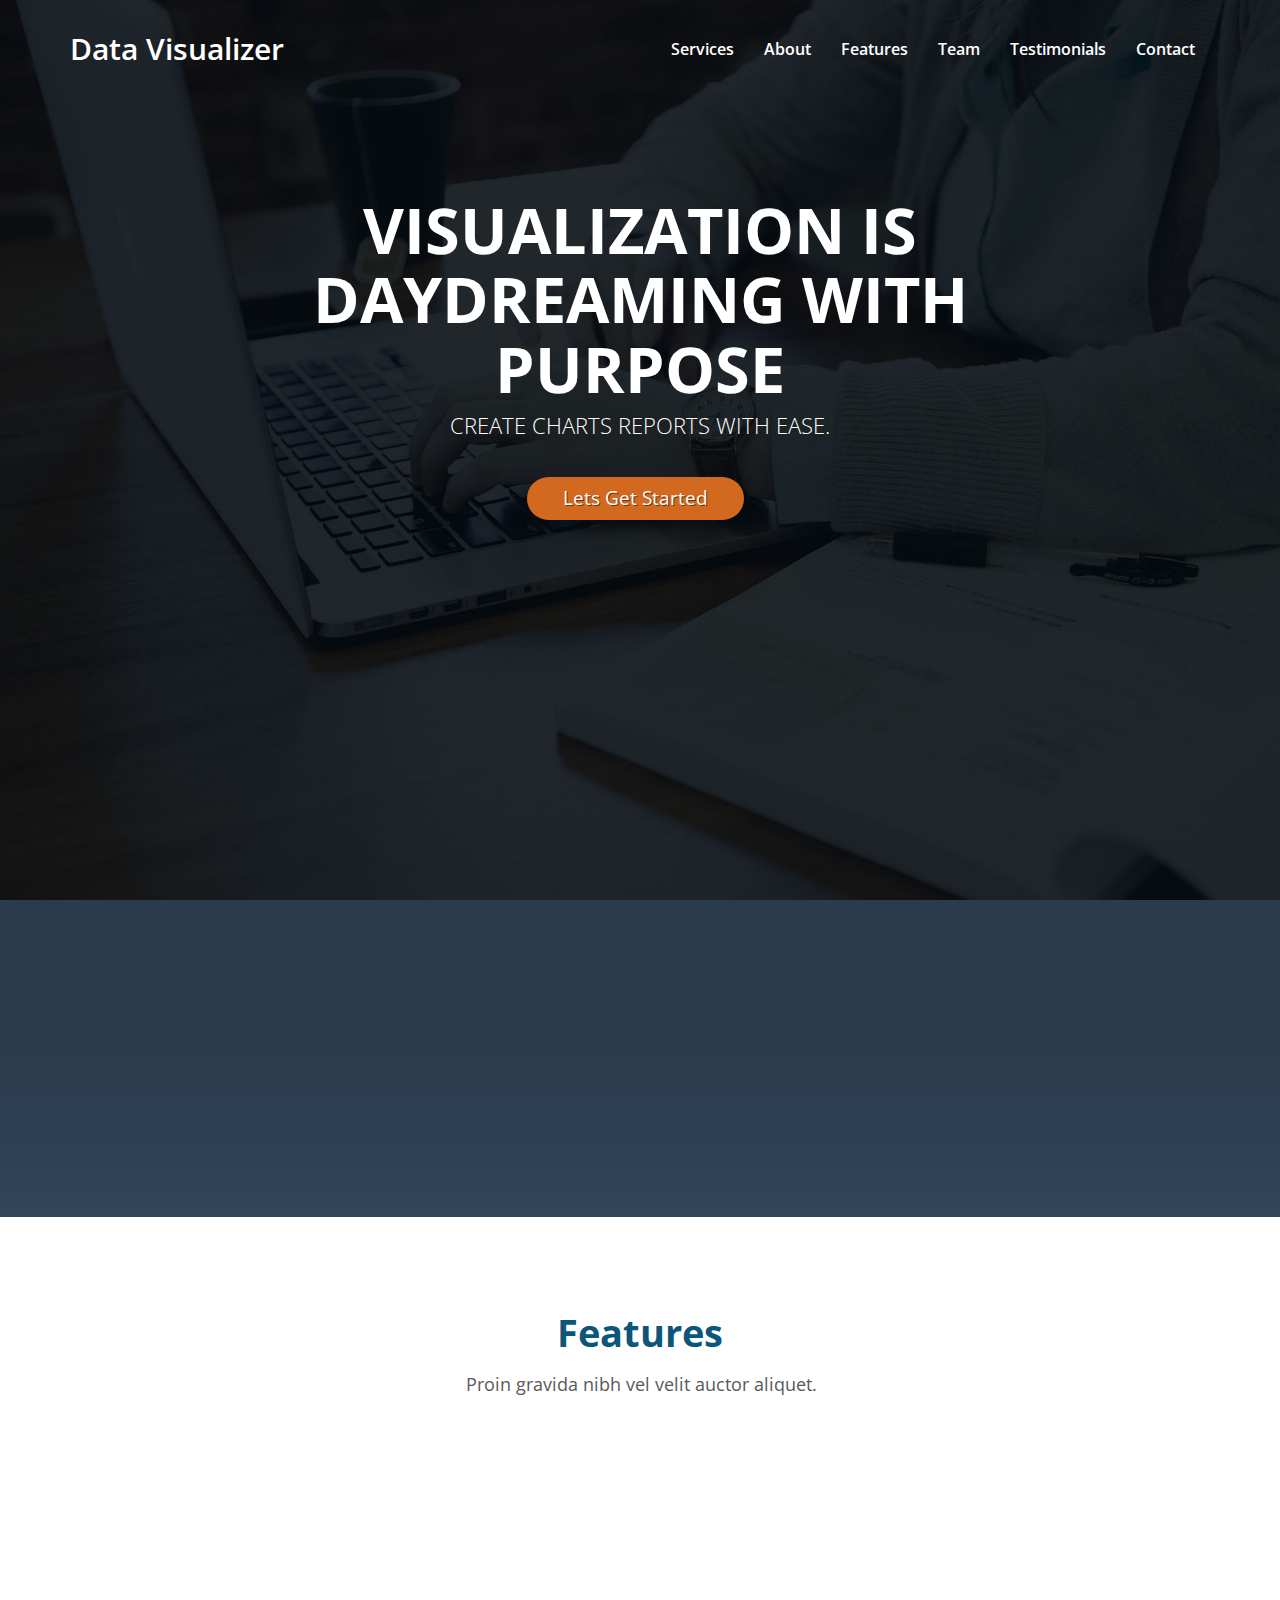
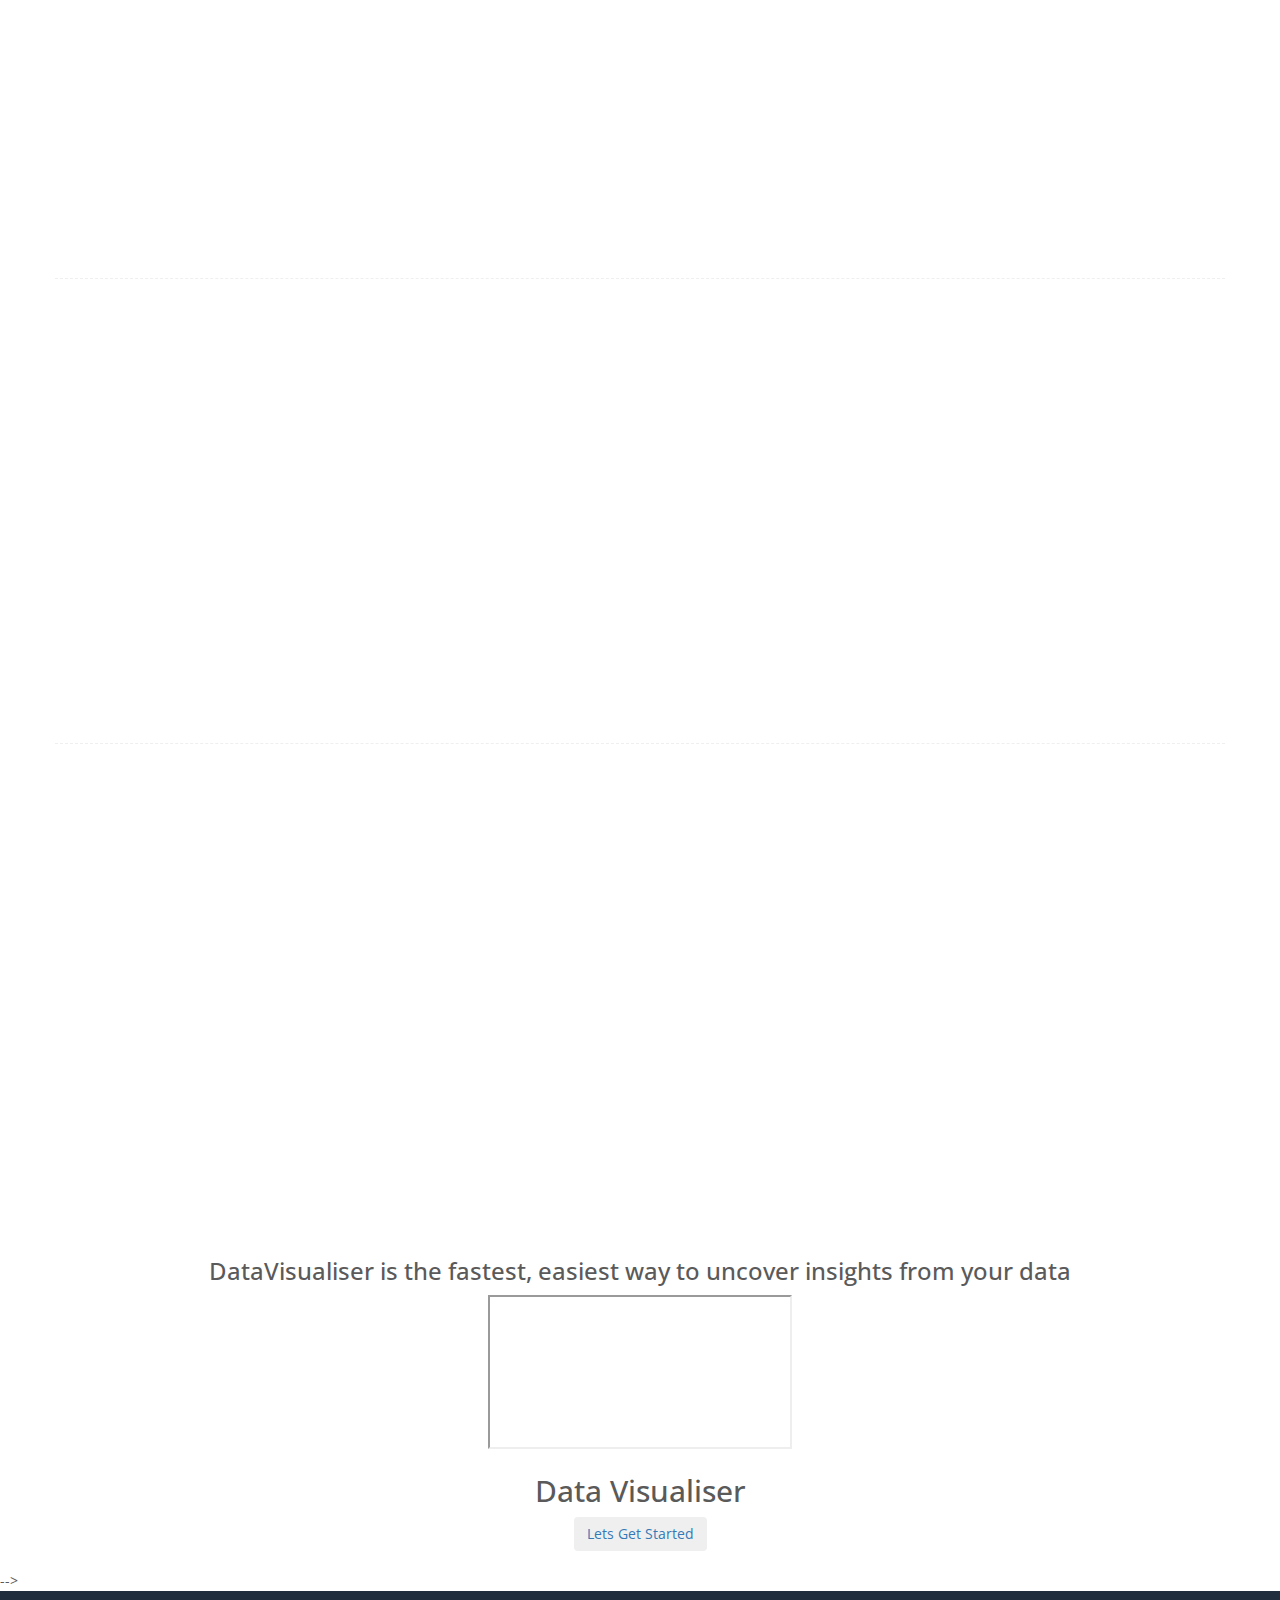
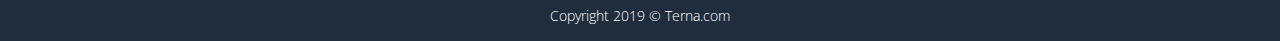
==== commit 87b82632: "footer Changed" ====
--- a/index.html
+++ b/index.html
@@ -1,371 +1,371 @@
-<!DOCTYPE html>
-<html lang="en">
-  <head>
-    <meta charset="utf-8">
-    <meta http-equiv="X-UA-Compatible" content="IE=edge">
-    <meta name="viewport" content="width=device-width, initial-scale=1">
-    <meta name="description" content="">
-    <meta name="author" content="">
-    
-    <title>Template 01 for Bootstrap</title>
-
-    <!--Bootstrap core CSS-->
-    <link href="css/bootstrap.min.css" rel="stylesheet">
-    
-    
-    <!--Custom Fonts-->
-    <link href='http://fonts.googleapis.com/css?family=Open+Sans:300italic,400italic,600italic,700italic,800italic,400,300,600,700,800' rel='stylesheet' type='text/css'>
-    <link href='http://fonts.googleapis.com/css?family=Merriweather:400,300,300italic,400italic,700,700italic,900,900italic' rel='stylesheet' type='text/css'>
-   
-
-    <!-- HTML5 shim and Respond.js for IE8 support of HTML5 elements and media queries -->
-    <!--[if lt IE 9]>
-      <script src="https://oss.maxcdn.com/html5shiv/3.7.2/html5shiv.min.js"></script>
-      <script src="https://oss.maxcdn.com/respond/1.4.2/respond.min.js"></script>
-    <![endif]-->
-
-    <!-- Custom styles for this template -->
-    <link href="css/custom.css" rel="stylesheet">
-    <link rel="stylesheet" href="css/contact-input-style.css">
-    <link rel="stylesheet" href="css/hover-effect.css">
-    <link rel="stylesheet" type="text/css" href="css/font-awesome.min.css" />
-  </head>
-<!-- NAVBAR
-================================================== -->
-  <body>
-   
-
-
-<nav class="navbar navbar-default top-bar affix" data-spy="affix" data-offset-top="250" >
-    <div class="container" >
-        <!- Brand and toggle get grouped for better mobile display ->
-        <div class="navbar-header page-scroll">
-            <button data-target="#bs-example-navbar-collapse-1" data-toggle="collapse" class="navbar-toggle" type="button">
-                <span class="sr-only">Toggle navigation</span>
-                <span class="icon-bar"></span>
-                <span class="icon-bar"></span>
-                <span class="icon-bar"></span>
-            </button>
-            <a href="#home" class="navbar-brand">Data Visualizer</a>
-        </div>
-        <!- Collect the nav links, forms, and other content for toggling ->
-        <div id="bs-example-navbar-collapse-1" class="collapse navbar-collapse">
-            <ul class="nav navbar-nav navbar-right">
-                <li ><a href="#services">Services</a></li>
-                <li><a href="#about">About</a></li>
-                <li><a href="#features">Features</a></li>
-                <li><a href="#team">Team</a></li>
-                <li><a href="#testimonials">Testimonials</a></li>
-                <li><a href="#contact">Contact</a></li>
-                
-            </ul>
-        </div>
-        <!- /.navbar-collapse ->
-    </div>
-    <!- /.container-fluid ->
-</nav>
-
-<section class="banner-sec" id="home">
-<div class="container">
-<div class="jumbotron">
-<h1>Visualization is daydreaming with purpose</h1>
-<h2>Create charts reports with ease.</h2>
-
-<div class="input-group ">
-       <a href="upload.html"> <button type="button" class="btn btn-search " >Lets Get Started</button></a>
-                </div>
-</div>
-</div>
-</section>
-
-<!-- <section class="four-col-services" id="services">
-  <div class="container">
-    <div class="row">
-      <h2 class="text-center">Our Services</h2>
-      <h4 class="text-center">This is Photoshop's version  of Lorem Ipsum. Proin gravida nibh vel velit auctor aliquet. Aenean sollicitudin, lorem quis bibendum auctor, nisi elit consequat ipsum, nec sagittis sem nibh id elit. </h4>
-      
-      
-      <div class="col-lg-4 col-md-4 col-sm-6 text-center service-block up-effect"><i class="fa fa-bar-chart" aria-hidden="true"></i><h3>Heading</h3><p>Donec sed odio dui. Etiam porta sem malesuada magna mollis euismod.</p></div>
-      
-      <div class="col-lg-4 col-md-4 col-sm-6 text-center service-block down-effect"><i class="fa fa-bookmark-o" aria-hidden="true"></i><h3>Heading</h3><p>Donec sed odio dui. Etiam porta sem malesuada magna mollis euismod.</p></div>
-      
-      <div class="col-lg-4 col-md-4 col-sm-6 text-center service-block up-effect"><i class="fa fa-bug" aria-hidden="true"></i><h3>Heading</h3><p>Donec sed odio dui. Etiam porta sem malesuada magna mollis euismod.</p></div><br>
-
-      <div class="col-lg-4 col-md-4 col-sm-6 text-center service-block down-effect"><i class="fa fa-calendar-o" aria-hidden="true"></i><h3>Heading</h3><p>Donec sed odio dui. Etiam porta sem malesuada magna mollis euismod.</p></div>
-      
-      <div class="col-lg-4 col-md-4 col-sm-6 text-center service-block up-effect"><i class="fa fa-code" aria-hidden="true"></i><h3>Heading</h3><p>Donec sed odio dui. Etiam porta sem malesuada magna mollis euismod.</p></div>
-      
-      <div class="col-lg-4 col-md-4 col-sm-6 text-center service-block down-effect"><i class="fa fa-floppy-o" aria-hidden="true"></i><h3>Heading</h3><p>Donec sed odio dui. Etiam porta sem malesuada magna mollis euismod.</p></div>
-      
-      
-      
-    </div>
-  </div>
-</section> -->
-
-
-
-<section class="about-sec" id="about">
-<div class="container">
-<div class="row">
-<div class=" col-sm-12 main-text text-center"><h2>Motive</h2><p class="lead">
-   <h3>Seconds of focused pleasurable visualisation is stronger than 2000 hours of working of worjing to obtain goal</h3>
- <!-- </div>
-<div class="col-md-5 col-sm-12 points">
-<div class="row">
-<div class="col-sm-6 col-xs-6 point-content text-center"><img src="img/icon-about-01.png"><p>less text here used to show less text. it works.</p></div>
-<div class="col-sm-6 col-xs-6 point-content text-center"><img src="img/icon-about-02.png"><p>less text here used to show less text. it works.</p></div>
-<div class="col-sm-6  col-xs-6 point-content text-center"><img src="img/icon-about-03.png"><p>less text here used to show less text. it works.</p></div>
-<div class="col-sm-6 col-xs-6 point-content text-center"><img src="img/icon-about-04.png"><p>less text here used to show less text. it works.</p></div>
-</div>
-</div> -->
-
-</div>
-</div>
-</section>
-
-<section class="feature-section" id="features">
-<div class="container">
-<h2 class="text-center">Features</h2>
-<p class="text-center sub-text">Proin gravida nibh vel velit auctor aliquet.</p>
-<div class="row">
-<div class="col-md-6 img-sec left-effect"><img class="img-responsive" src="img/info-bg-01.jpg"></div>
-<div class="col-md-6 right-effect"><div class="content-box"><h3>Basement Wireframe kit</h3><p>This is Photoshop's version  of Lorem Ipsum. Proin gravida nibh vel velit auctor aliquet. Aenean sollicitudin, lorem quis bibendum auctor, nisi elit consequat ipsum</p>
-<a href="#">Know More<i class="fa fa-angle-right"></i></a></div></div>
-</div>
-
-<div class="row">
-<div class="col-md-6 col-md-push-6 img-sec left-effect"><img class="img-responsive" src="img/info-bg-03.jpg"></div>
-<div class="col-md-6 col-md-pull-6 right-effect"><div class="content-box"><h3>Basement Wireframe kit</h3><p>This is Photoshop's version  of Lorem Ipsum. Proin gravida nibh vel velit auctor aliquet. Aenean sollicitudin, lorem quis bibendum auctor, nisi elit consequat ipsum</p>
-<a href="#">Know More<i class="fa fa-angle-right"></i></a></div></div>
-</div>
-
-<div class="row">
-<div class="col-md-6 img-sec left-effect"><img class="img-responsive" src="img/info-bg-02.jpg"></div>
-<div class="col-md-6 right-effect"><div class="content-box"><h3>Basement Wireframe kit</h3><p>This is Photoshop's version  of Lorem Ipsum. Proin gravida nibh vel velit auctor aliquet. Aenean sollicitudin, lorem quis bibendum auctor, nisi elit consequat ipsum</p>
-<a href="#">Know More<i class="fa fa-angle-right"></i></a></div></div>
-</div>
-</div>
-</section>
-<!-- 
-<section class="team-sec" id="team">
-  <div class="container">
-    <div class="row">
-      <h2 class="text-center">Our Team<br><small>Aenean sollicitudin, lorem quis bibendum auctor, nisi elit consequat</small></h2>
-
-      <div class="col-lg-3 col-md-6 col-sm-6 text-center member-block"> <img class="up-effect" src="img/team-member-01.jpg">
-        <h3 class="up-effect">Harry Potter</h3>
-        <div class="contact-con down-effect"><i class="fa fa-phone fa-2x"></i><i class="fa fa-envelope-o fa-2x"></i><i class="fa fa-heart-o fa-2x"></i></div>
-      </div>
-      <div class="col-lg-3 col-md-6 col-sm-6 text-center member-block"> <img class="up-effect" src="img/team-member-02.jpg">
-        <h3 class="up-effect">Ron Weasly</h3>
-        <div class="contact-con down-effect"><i class="fa fa-phone fa-2x"></i><i class="fa fa-envelope-o fa-2x"></i><i class="fa fa-heart-o fa-2x"></i></div>
-              </div>
-      <div class="col-lg-3 col-md-6 col-sm-6 text-center member-block"> <img class="up-effect" src="img/team-member-03.jpg">
-        <h3 class="up-effect">Harmion Granger</h3>
-                <div class="contact-con down-effect"><i class="fa fa-phone fa-2x"></i><i class="fa fa-envelope-o fa-2x"></i><i class="fa fa-heart-o fa-2x"></i></div>
-                
-      </div>
-      <div class="col-lg-3 col-md-6 col-sm-6 text-center member-block"> <img class="up-effect" src="img/team-member-04.jpg">
-        <h3 class="up-effect">Longbottom</h3>
-                <div class="contact-con down-effect"><i class="fa fa-phone fa-2x"></i><i class="fa fa-envelope-o fa-2x"></i><i class="fa fa-heart-o fa-2x"></i></div>
-      </div>
-    </div>
-  </div>
-</section>
-
-<section class="testimonial-sec" id="testimonials">
-<div class="container">
-<div class="row">
-<div class="col-md-12 text-center"><h2>Client Testimonials</h2></div>
-<div class="col-md-10 col-md-offset-1">
-<div id="carousel-example-generic" class="carousel slide" data-ride="carousel">
-  Indicators
-  <ol class="carousel-indicators">
-    <li data-target="#carousel-example-generic" data-slide-to="0" class="active"></li>
-    <li data-target="#carousel-example-generic" data-slide-to="1"></li>
-    <li data-target="#carousel-example-generic" data-slide-to="2"></li>
-  </ol>
-
-  <!-- Wrapper for slides -->
-  <!-- <div class="carousel-inner" role="listbox">
-    <div class="item active">
-      
-      <div class="profile-circle text-center"><img src="img/client-01.jpg"></div>
-              <blockquote>
-                <p><em>"Lorem ipsum dolor sit amet, consectetur adipisicing elit. Quidem, veritatis nulla eum laudantium totam tempore optio doloremque laboriosam quas, quos eaque molestias odio aut eius animi. Impedit temporibus nisi accusamus."</em></p>
-                <footer>Someone famous in Source Title</footer>
-              </blockquote>
-    
-    </div>
-    <div class="item">
-      <div class="profile-circle text-center"><img src="img/client-02.jpg"></div>
-              <blockquote>
-                <p><em>"Lorem ipsum dolor sit amet, consectetur adipisicing elit. Quidem, veritatis nulla eum laudantium totam tempore optio doloremque laboriosam quas, quos eaque molestias odio aut eius animi. Impedit temporibus nisi accusamus."</em></p>
-                <footer>Someone famous in Source Title</footer>
-              </blockquote>
-      
-    </div>
-    <div class="item">
-      <div class="profile-circle text-center"><img src="img/client-03.jpg"></div>
-              <blockquote>
-                <p><em>"Lorem ipsum dolor sit amet, consectetur adipisicing elit. Quidem, veritatis nulla eum laudantium totam tempore optio doloremque laboriosam quas, quos eaque molestias odio aut eius animi. Impedit temporibus nisi accusamus."</em></p>
-                <footer>Someone famous in Source Title</footer>
-              </blockquote>
-      
-    </div>
-  </div> -->
-
-<!-- </div>
-</div>
-</div>
-
-</div>
-
-</section> -->
-<!-- 
-<div class="f-small-block">
-<div class="container">
-<div class="row small-inner text-center">
-<h3>Subscribe our newsletter</h3>
-<p>Proin gravida nibh vel velit auctor aliquet. Aenean sollicitudin, lorem quis bibendum auctor, nisi elit consequat ipsumThis is Photoshop's versionof Lorem Ipsum. Proin gravida nibh vel velit auctor aliquet. Aenean sollicitudin, lorem quis bibendum auctor, nisi elit consequat ipsum</p>
-<a href="#" class="btn btn-danger btn-capsul">Subscribe Now</a>
-</div>
-</div>
-</div> -->
-
-<div class="container-fluid ">
-	
-	
-    <h3 class="ytube text-center" >DataVisualiser is the fastest, easiest way to uncover insights from your data
-    </h3>
-  
-  </div>	
-  
-  <div class="embed-container text-center embed-responsive-16by9">
-       <iframe class="embed-responsive-item" src="http://www.youtube.com/embed/jLHGnvnw-gI" > </iframe>
-   </div>
-  <!--- Connect -->
-  <div class="container-fluid ">
-    <div class="reminder text-center padding">
-        <h2> Data Visualiser</h2>
-    <a href="upload.html"> <button type="button" class="btn btn-search " >Lets Get Started</button></a>
-             
-    </div>
-  </div>
-  <br>
-  
-<!-- <section class="content contact-sec" id="contact">
-				<div class="container">
-                <div class="row">
-                <div class="col-lg-12 text-center"><h2>Contact Us</h2></div>
-				<div class="col-lg-4 col-md-4 col-sm-12">
-                <span class="input input-hoshi">
-					<input class="input_field input_field-hoshi" type="text" id="input-4" />
-					<label class="input_label input_label-hoshi input_label-hoshi-color-1" for="input-4">
-						<span class="input_label-content input_label-content-hoshi">Name</span>
-					</label>
-				</span>
-                </div>
-				<div class="col-lg-4 col-md-4 col-sm-12">
-                <span class="input input-hoshi">
-					<input class="input_field input_field-hoshi" type="text" id="input-4" />
-					<label class="input_label input_label-hoshi input_label-hoshi-color-1" for="input-4">
-						<span class="input_label-content input_label-content-hoshi">Phone</span>
-					</label>
-				</span>
-                </div>
-				<div class="col-lg-4 col-md-4 col-sm-12">
-                <span class="input input-hoshi">
-					<input class="input_field input_field-hoshi" type="text" id="input-4" />
-					<label class="input_label input_label-hoshi input_label-hoshi-color-1" for="input-4">
-						<span class="input_label-content input_label-content-hoshi">Email</span>
-					</label>
-				</span>
-                </div>
-                
-                <div class="col-lg-12 col-md-12 col-sm-12 text-center">
-                <span class="t-area input-hoshi">
-                <textarea class="input_field input_field-hoshi" rows="1"></textarea>
-						<label class="input_label input_label-hoshi input_label-hoshi-color-1" for="input-4">
-						<span class="input_label-content input_label-content-hoshi">Email</span>
-					</label>
-				</span>
-                <a href="#" class="btn btn-submit btn-capsul">Submit</a>
-                </div>
-                
-                </div>
-                </div>
-				
-			</section> --> -->
-<footer>
-<div class="container">
-<div class="row">
-<p class="text-center">copyright 2016 &copy; Terna.com</p>
-</div>
-</div>
-</footer>
-    
-
-
-    <!-- Bootstrap core JavaScript
-    ================================================== -->
-    <!-- Placed at the end of the document so the pages load faster -->
-    <script src="js/jquery.min.js"></script>
-    <script src="js/bootstrap.min.js"></script>
-    <!-- IE10 viewport hack for Surface/desktop Windows 8 bug -->
-    <script src="js/ie10-viewport-bug-workaround.js"></script>
-    <script src="js/oppear_1.1.2.min.js"></script>
-    <script> 
-	
-	$(window).scroll(function () {
-		var sticky = $('.navbar-brand'),
-		    scroll = $(window).scrollTop();
-			
-			if (scroll >= 250) sticky.addClass('dark');
-			else sticky.removeClass('dark');
-			
-	});
-	
-	$('.service-box').Oppear({
-		delay : 500,
-		});
-	$('.main-text').Oppear({
-		direction:'right',
-	});
-	$('.points').Oppear({
-		direction:'left',
-	});
-	$('.up-effect').Oppear({
-		direction:'up',
-	});
-	$('.down-effect').Oppear({
-		direction:'down',
-	});
-	$('.left-effect').Oppear({
-		direction:'right',
-	});
-	$('.right-effect').Oppear({
-		direction:'left',
-	});
-	
-	
-		
-    </script>
-    <script>
-	$('a[href^="#"]').on('click', function(event) {
-
-    var target = $( $(this).attr('href') );
-
-    if( target.length ) {
-        event.preventDefault();
-        $('html, body').animate({
-            scrollTop: target.offset().top
-        }, 1000);
-    }
-
-});
-
-    </script>
-  </body>
-</html>
+<!DOCTYPE html>
+<html lang="en">
+  <head>
+    <meta charset="utf-8">
+    <meta http-equiv="X-UA-Compatible" content="IE=edge">
+    <meta name="viewport" content="width=device-width, initial-scale=1">
+    <meta name="description" content="">
+    <meta name="author" content="">
+    
+    <title>Template 01 for Bootstrap</title>
+
+    <!--Bootstrap core CSS-->
+    <link href="css/bootstrap.min.css" rel="stylesheet">
+    
+    
+    <!--Custom Fonts-->
+    <link href='http://fonts.googleapis.com/css?family=Open+Sans:300italic,400italic,600italic,700italic,800italic,400,300,600,700,800' rel='stylesheet' type='text/css'>
+    <link href='http://fonts.googleapis.com/css?family=Merriweather:400,300,300italic,400italic,700,700italic,900,900italic' rel='stylesheet' type='text/css'>
+   
+
+    <!-- HTML5 shim and Respond.js for IE8 support of HTML5 elements and media queries -->
+    <!--[if lt IE 9]>
+      <script src="https://oss.maxcdn.com/html5shiv/3.7.2/html5shiv.min.js"></script>
+      <script src="https://oss.maxcdn.com/respond/1.4.2/respond.min.js"></script>
+    <![endif]-->
+
+    <!-- Custom styles for this template -->
+    <link href="css/custom.css" rel="stylesheet">
+    <link rel="stylesheet" href="css/contact-input-style.css">
+    <link rel="stylesheet" href="css/hover-effect.css">
+    <link rel="stylesheet" type="text/css" href="css/font-awesome.min.css" />
+  </head>
+<!-- NAVBAR
+================================================== -->
+  <body>
+   
+
+
+<nav class="navbar navbar-default top-bar affix" data-spy="affix" data-offset-top="250" >
+    <div class="container" >
+        <!- Brand and toggle get grouped for better mobile display ->
+        <div class="navbar-header page-scroll">
+            <button data-target="#bs-example-navbar-collapse-1" data-toggle="collapse" class="navbar-toggle" type="button">
+                <span class="sr-only">Toggle navigation</span>
+                <span class="icon-bar"></span>
+                <span class="icon-bar"></span>
+                <span class="icon-bar"></span>
+            </button>
+            <a href="#home" class="navbar-brand">Data Visualizer</a>
+        </div>
+        <!- Collect the nav links, forms, and other content for toggling ->
+        <div id="bs-example-navbar-collapse-1" class="collapse navbar-collapse">
+            <ul class="nav navbar-nav navbar-right">
+                <li ><a href="#services">Services</a></li>
+                <li><a href="#about">About</a></li>
+                <li><a href="#features">Features</a></li>
+                <li><a href="#team">Team</a></li>
+                <li><a href="#testimonials">Testimonials</a></li>
+                <li><a href="#contact">Contact</a></li>
+                
+            </ul>
+        </div>
+        <!- /.navbar-collapse ->
+    </div>
+    <!- /.container-fluid ->
+</nav>
+
+<section class="banner-sec" id="home">
+<div class="container">
+<div class="jumbotron">
+<h1>Visualization is daydreaming with purpose</h1>
+<h2>Create charts reports with ease.</h2>
+
+<div class="input-group ">
+       <a href="upload.html"> <button type="button" class="btn btn-search " >Lets Get Started</button></a>
+                </div>
+</div>
+</div>
+</section>
+
+<!-- <section class="four-col-services" id="services">
+  <div class="container">
+    <div class="row">
+      <h2 class="text-center">Our Services</h2>
+      <h4 class="text-center">This is Photoshop's version  of Lorem Ipsum. Proin gravida nibh vel velit auctor aliquet. Aenean sollicitudin, lorem quis bibendum auctor, nisi elit consequat ipsum, nec sagittis sem nibh id elit. </h4>
+      
+      
+      <div class="col-lg-4 col-md-4 col-sm-6 text-center service-block up-effect"><i class="fa fa-bar-chart" aria-hidden="true"></i><h3>Heading</h3><p>Donec sed odio dui. Etiam porta sem malesuada magna mollis euismod.</p></div>
+      
+      <div class="col-lg-4 col-md-4 col-sm-6 text-center service-block down-effect"><i class="fa fa-bookmark-o" aria-hidden="true"></i><h3>Heading</h3><p>Donec sed odio dui. Etiam porta sem malesuada magna mollis euismod.</p></div>
+      
+      <div class="col-lg-4 col-md-4 col-sm-6 text-center service-block up-effect"><i class="fa fa-bug" aria-hidden="true"></i><h3>Heading</h3><p>Donec sed odio dui. Etiam porta sem malesuada magna mollis euismod.</p></div><br>
+
+      <div class="col-lg-4 col-md-4 col-sm-6 text-center service-block down-effect"><i class="fa fa-calendar-o" aria-hidden="true"></i><h3>Heading</h3><p>Donec sed odio dui. Etiam porta sem malesuada magna mollis euismod.</p></div>
+      
+      <div class="col-lg-4 col-md-4 col-sm-6 text-center service-block up-effect"><i class="fa fa-code" aria-hidden="true"></i><h3>Heading</h3><p>Donec sed odio dui. Etiam porta sem malesuada magna mollis euismod.</p></div>
+      
+      <div class="col-lg-4 col-md-4 col-sm-6 text-center service-block down-effect"><i class="fa fa-floppy-o" aria-hidden="true"></i><h3>Heading</h3><p>Donec sed odio dui. Etiam porta sem malesuada magna mollis euismod.</p></div>
+      
+      
+      
+    </div>
+  </div>
+</section> -->
+
+
+
+<section class="about-sec" id="about">
+<div class="container">
+<div class="row">
+<div class=" col-sm-12 main-text text-center"><h2>Motive</h2><p class="lead">
+   <h3>Seconds of focused pleasurable visualisation is stronger than 2000 hours of working of worjing to obtain goal</h3>
+ <!-- </div>
+<div class="col-md-5 col-sm-12 points">
+<div class="row">
+<div class="col-sm-6 col-xs-6 point-content text-center"><img src="img/icon-about-01.png"><p>less text here used to show less text. it works.</p></div>
+<div class="col-sm-6 col-xs-6 point-content text-center"><img src="img/icon-about-02.png"><p>less text here used to show less text. it works.</p></div>
+<div class="col-sm-6  col-xs-6 point-content text-center"><img src="img/icon-about-03.png"><p>less text here used to show less text. it works.</p></div>
+<div class="col-sm-6 col-xs-6 point-content text-center"><img src="img/icon-about-04.png"><p>less text here used to show less text. it works.</p></div>
+</div>
+</div> -->
+
+</div>
+</div>
+</section>
+
+<section class="feature-section" id="features">
+<div class="container">
+<h2 class="text-center">Features</h2>
+<p class="text-center sub-text">Proin gravida nibh vel velit auctor aliquet.</p>
+<div class="row">
+<div class="col-md-6 img-sec left-effect"><img class="img-responsive" src="img/info-bg-01.jpg"></div>
+<div class="col-md-6 right-effect"><div class="content-box"><h3>Basement Wireframe kit</h3><p>This is Photoshop's version  of Lorem Ipsum. Proin gravida nibh vel velit auctor aliquet. Aenean sollicitudin, lorem quis bibendum auctor, nisi elit consequat ipsum</p>
+<a href="#">Know More<i class="fa fa-angle-right"></i></a></div></div>
+</div>
+
+<div class="row">
+<div class="col-md-6 col-md-push-6 img-sec left-effect"><img class="img-responsive" src="img/info-bg-03.jpg"></div>
+<div class="col-md-6 col-md-pull-6 right-effect"><div class="content-box"><h3>Basement Wireframe kit</h3><p>This is Photoshop's version  of Lorem Ipsum. Proin gravida nibh vel velit auctor aliquet. Aenean sollicitudin, lorem quis bibendum auctor, nisi elit consequat ipsum</p>
+<a href="#">Know More<i class="fa fa-angle-right"></i></a></div></div>
+</div>
+
+<div class="row">
+<div class="col-md-6 img-sec left-effect"><img class="img-responsive" src="img/info-bg-02.jpg"></div>
+<div class="col-md-6 right-effect"><div class="content-box"><h3>Basement Wireframe kit</h3><p>This is Photoshop's version  of Lorem Ipsum. Proin gravida nibh vel velit auctor aliquet. Aenean sollicitudin, lorem quis bibendum auctor, nisi elit consequat ipsum</p>
+<a href="#">Know More<i class="fa fa-angle-right"></i></a></div></div>
+</div>
+</div>
+</section>
+<!-- 
+<section class="team-sec" id="team">
+  <div class="container">
+    <div class="row">
+      <h2 class="text-center">Our Team<br><small>Aenean sollicitudin, lorem quis bibendum auctor, nisi elit consequat</small></h2>
+
+      <div class="col-lg-3 col-md-6 col-sm-6 text-center member-block"> <img class="up-effect" src="img/team-member-01.jpg">
+        <h3 class="up-effect">Harry Potter</h3>
+        <div class="contact-con down-effect"><i class="fa fa-phone fa-2x"></i><i class="fa fa-envelope-o fa-2x"></i><i class="fa fa-heart-o fa-2x"></i></div>
+      </div>
+      <div class="col-lg-3 col-md-6 col-sm-6 text-center member-block"> <img class="up-effect" src="img/team-member-02.jpg">
+        <h3 class="up-effect">Ron Weasly</h3>
+        <div class="contact-con down-effect"><i class="fa fa-phone fa-2x"></i><i class="fa fa-envelope-o fa-2x"></i><i class="fa fa-heart-o fa-2x"></i></div>
+              </div>
+      <div class="col-lg-3 col-md-6 col-sm-6 text-center member-block"> <img class="up-effect" src="img/team-member-03.jpg">
+        <h3 class="up-effect">Harmion Granger</h3>
+                <div class="contact-con down-effect"><i class="fa fa-phone fa-2x"></i><i class="fa fa-envelope-o fa-2x"></i><i class="fa fa-heart-o fa-2x"></i></div>
+                
+      </div>
+      <div class="col-lg-3 col-md-6 col-sm-6 text-center member-block"> <img class="up-effect" src="img/team-member-04.jpg">
+        <h3 class="up-effect">Longbottom</h3>
+                <div class="contact-con down-effect"><i class="fa fa-phone fa-2x"></i><i class="fa fa-envelope-o fa-2x"></i><i class="fa fa-heart-o fa-2x"></i></div>
+      </div>
+    </div>
+  </div>
+</section>
+
+<section class="testimonial-sec" id="testimonials">
+<div class="container">
+<div class="row">
+<div class="col-md-12 text-center"><h2>Client Testimonials</h2></div>
+<div class="col-md-10 col-md-offset-1">
+<div id="carousel-example-generic" class="carousel slide" data-ride="carousel">
+  Indicators
+  <ol class="carousel-indicators">
+    <li data-target="#carousel-example-generic" data-slide-to="0" class="active"></li>
+    <li data-target="#carousel-example-generic" data-slide-to="1"></li>
+    <li data-target="#carousel-example-generic" data-slide-to="2"></li>
+  </ol>
+
+  <!-- Wrapper for slides -->
+  <!-- <div class="carousel-inner" role="listbox">
+    <div class="item active">
+      
+      <div class="profile-circle text-center"><img src="img/client-01.jpg"></div>
+              <blockquote>
+                <p><em>"Lorem ipsum dolor sit amet, consectetur adipisicing elit. Quidem, veritatis nulla eum laudantium totam tempore optio doloremque laboriosam quas, quos eaque molestias odio aut eius animi. Impedit temporibus nisi accusamus."</em></p>
+                <footer>Someone famous in Source Title</footer>
+              </blockquote>
+    
+    </div>
+    <div class="item">
+      <div class="profile-circle text-center"><img src="img/client-02.jpg"></div>
+              <blockquote>
+                <p><em>"Lorem ipsum dolor sit amet, consectetur adipisicing elit. Quidem, veritatis nulla eum laudantium totam tempore optio doloremque laboriosam quas, quos eaque molestias odio aut eius animi. Impedit temporibus nisi accusamus."</em></p>
+                <footer>Someone famous in Source Title</footer>
+              </blockquote>
+      
+    </div>
+    <div class="item">
+      <div class="profile-circle text-center"><img src="img/client-03.jpg"></div>
+              <blockquote>
+                <p><em>"Lorem ipsum dolor sit amet, consectetur adipisicing elit. Quidem, veritatis nulla eum laudantium totam tempore optio doloremque laboriosam quas, quos eaque molestias odio aut eius animi. Impedit temporibus nisi accusamus."</em></p>
+                <footer>Someone famous in Source Title</footer>
+              </blockquote>
+      
+    </div>
+  </div> -->
+
+<!-- </div>
+</div>
+</div>
+
+</div>
+
+</section> -->
+<!-- 
+<div class="f-small-block">
+<div class="container">
+<div class="row small-inner text-center">
+<h3>Subscribe our newsletter</h3>
+<p>Proin gravida nibh vel velit auctor aliquet. Aenean sollicitudin, lorem quis bibendum auctor, nisi elit consequat ipsumThis is Photoshop's versionof Lorem Ipsum. Proin gravida nibh vel velit auctor aliquet. Aenean sollicitudin, lorem quis bibendum auctor, nisi elit consequat ipsum</p>
+<a href="#" class="btn btn-danger btn-capsul">Subscribe Now</a>
+</div>
+</div>
+</div> -->
+
+<div class="container-fluid ">
+	
+	
+    <h3 class="ytube text-center" >DataVisualiser is the fastest, easiest way to uncover insights from your data
+    </h3>
+  
+  </div>	
+  
+  <div class="embed-container text-center embed-responsive-16by9">
+       <iframe class="embed-responsive-item" src="http://www.youtube.com/embed/jLHGnvnw-gI" > </iframe>
+   </div>
+  <!--- Connect -->
+  <div class="container-fluid ">
+    <div class="reminder text-center padding">
+        <h2> Data Visualiser</h2>
+    <a href="upload.html"> <button type="button" class="btn btn-search " >Lets Get Started</button></a>
+             
+    </div>
+  </div>
+  <br>
+  
+<!-- <section class="content contact-sec" id="contact">
+				<div class="container">
+                <div class="row">
+                <div class="col-lg-12 text-center"><h2>Contact Us</h2></div>
+				<div class="col-lg-4 col-md-4 col-sm-12">
+                <span class="input input-hoshi">
+					<input class="input_field input_field-hoshi" type="text" id="input-4" />
+					<label class="input_label input_label-hoshi input_label-hoshi-color-1" for="input-4">
+						<span class="input_label-content input_label-content-hoshi">Name</span>
+					</label>
+				</span>
+                </div>
+				<div class="col-lg-4 col-md-4 col-sm-12">
+                <span class="input input-hoshi">
+					<input class="input_field input_field-hoshi" type="text" id="input-4" />
+					<label class="input_label input_label-hoshi input_label-hoshi-color-1" for="input-4">
+						<span class="input_label-content input_label-content-hoshi">Phone</span>
+					</label>
+				</span>
+                </div>
+				<div class="col-lg-4 col-md-4 col-sm-12">
+                <span class="input input-hoshi">
+					<input class="input_field input_field-hoshi" type="text" id="input-4" />
+					<label class="input_label input_label-hoshi input_label-hoshi-color-1" for="input-4">
+						<span class="input_label-content input_label-content-hoshi">Email</span>
+					</label>
+				</span>
+                </div>
+                
+                <div class="col-lg-12 col-md-12 col-sm-12 text-center">
+                <span class="t-area input-hoshi">
+                <textarea class="input_field input_field-hoshi" rows="1"></textarea>
+						<label class="input_label input_label-hoshi input_label-hoshi-color-1" for="input-4">
+						<span class="input_label-content input_label-content-hoshi">Email</span>
+					</label>
+				</span>
+                <a href="#" class="btn btn-submit btn-capsul">Submit</a>
+                </div>
+                
+                </div>
+                </div>
+				
+			</section> --> -->
+<footer>
+<div class="container">
+<div class="row">
+<p class="text-center">Copyright 2019 &copy; Terna.com</p>
+</div>
+</div>
+</footer>
+    
+
+
+    <!-- Bootstrap core JavaScript
+    ================================================== -->
+    <!-- Placed at the end of the document so the pages load faster -->
+    <script src="js/jquery.min.js"></script>
+    <script src="js/bootstrap.min.js"></script>
+    <!-- IE10 viewport hack for Surface/desktop Windows 8 bug -->
+    <script src="js/ie10-viewport-bug-workaround.js"></script>
+    <script src="js/oppear_1.1.2.min.js"></script>
+    <script> 
+	
+	$(window).scroll(function () {
+		var sticky = $('.navbar-brand'),
+		    scroll = $(window).scrollTop();
+			
+			if (scroll >= 250) sticky.addClass('dark');
+			else sticky.removeClass('dark');
+			
+	});
+	
+	$('.service-box').Oppear({
+		delay : 500,
+		});
+	$('.main-text').Oppear({
+		direction:'right',
+	});
+	$('.points').Oppear({
+		direction:'left',
+	});
+	$('.up-effect').Oppear({
+		direction:'up',
+	});
+	$('.down-effect').Oppear({
+		direction:'down',
+	});
+	$('.left-effect').Oppear({
+		direction:'right',
+	});
+	$('.right-effect').Oppear({
+		direction:'left',
+	});
+	
+	
+		
+    </script>
+    <script>
+	$('a[href^="#"]').on('click', function(event) {
+
+    var target = $( $(this).attr('href') );
+
+    if( target.length ) {
+        event.preventDefault();
+        $('html, body').animate({
+            scrollTop: target.offset().top
+        }, 1000);
+    }
+
+});
+
+    </script>
+  </body>
+</html>
